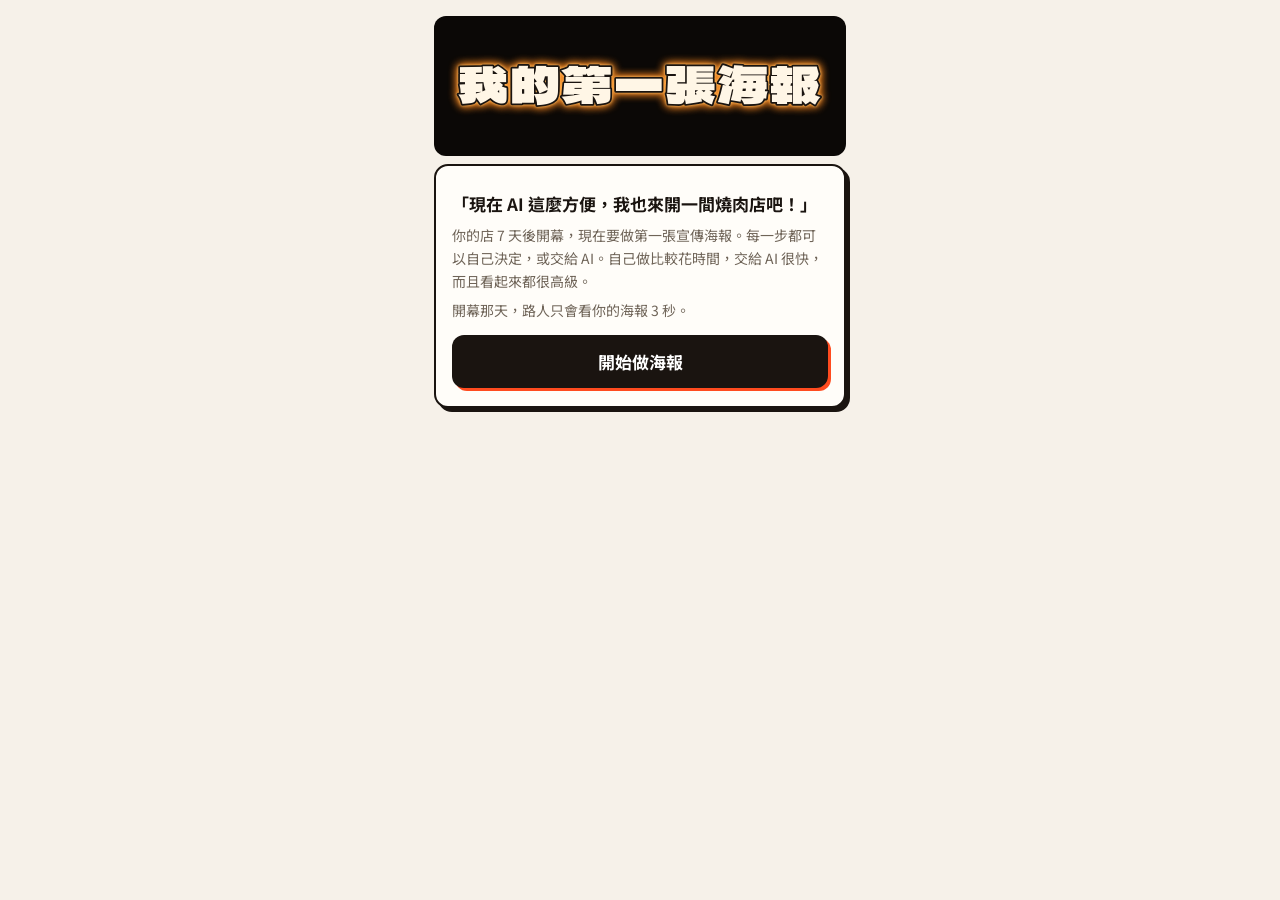
==== yakiniku/index.html @ 5dcdd695 "新增燒肉店版海報遊戲（yakiniku/ v0.1） - 沿用 Y2K 版 v0.2 的流程、7 天倒數、計分（看懂 40／打中 30／記得 30，好看不計分）、三種結局、12×15 排版格線與結局頁" ====
<!DOCTYPE html>
<html lang="zh-Hant">
<head>
<meta charset="utf-8">
<meta name="viewport" content="width=device-width,initial-scale=1,maximum-scale=1">
<title>我的第一張海報｜燒肉店</title>
<meta name="description" content="7 天後開幕，做出你燒肉店的第一張海報。全部交給 AI 很快也很高級，但路人看得懂嗎？">
<meta property="og:title" content="我的第一張海報｜燒肉店">
<meta property="og:description" content="7 天後開幕，做出你燒肉店的第一張海報。全部交給 AI 很快也很高級，但路人看得懂嗎？">
<meta property="og:image" content="https://merelhuang1989-source.github.io/y2k-poster-game/yakiniku/og.png">
<meta property="og:url" content="https://merelhuang1989-source.github.io/y2k-poster-game/yakiniku/">
<meta property="og:type" content="website">
<meta name="twitter:card" content="summary_large_image">
<link rel="icon" href="data:,">
<link rel="preconnect" href="https://fonts.googleapis.com">
<link rel="preconnect" href="https://fonts.gstatic.com" crossorigin>
<link rel="stylesheet" href="https://fonts.googleapis.com/css2?family=Noto+Sans+TC:wght@400;700;900&display=swap">
<style>@font-face{font-family:'Mantou';src:url(fonts/MantouSans-Regular.woff2) format('woff2');font-display:swap}</style>
<style>
:root{
  --paper:#f6f1e9;--ink:#1a1410;--mute:#6f6458;--line:#e2d8ca;
  --red:#ff4b1f;--yellow:#ffe01a;--card:#fffdf9;
}
*{box-sizing:border-box;-webkit-tap-highlight-color:transparent}
html,body{margin:0;min-height:100%}
body{font-family:"Noto Sans TC","PingFang TC",sans-serif;color:var(--ink);background:var(--paper)}
.app{max-width:440px;margin:0 auto;padding:14px 14px 40px;min-height:100vh}
.top{display:flex;align-items:center;justify-content:space-between;gap:8px;margin-bottom:10px}
.top .t{font-size:13px;color:var(--mute);letter-spacing:.06em}
.days{display:flex;align-items:center;gap:6px;font-size:13px;background:#fff;border:2px solid var(--ink);border-radius:999px;padding:4px 10px 4px 8px}
.days .dots{display:flex;gap:3px}
.days .dots i{width:9px;height:9px;border-radius:50%;background:var(--red);box-shadow:0 0 6px #ff7a1a}
.days .dots i.used{background:#e6ddd0;box-shadow:none}
.days b{font-size:15px}
.card{background:var(--card);border:2px solid var(--ink);border-radius:14px;padding:18px 16px;box-shadow:4px 4px 0 var(--ink)}
.step{font-size:12px;color:#d13a12;letter-spacing:.12em;margin-bottom:4px;font-weight:700}
h2{font-size:22px;margin:0 0 6px;font-weight:900}
p{line-height:1.65;margin:6px 0}
.sub{color:var(--mute);font-size:14px}
.opts{display:grid;gap:10px;margin-top:14px}
.opt{display:flex;gap:12px;align-items:center;text-align:left;width:100%;border:2px solid var(--line);background:#fff;border-radius:12px;padding:12px;font:inherit;color:inherit;cursor:pointer}
.opt:active{transform:scale(.99)}
.opt .pv{flex:0 0 74px;height:74px;border-radius:8px;overflow:hidden;display:flex;align-items:center;justify-content:center}
.opt .tx{flex:1}
.opt .tx b{display:block;font-weight:700;font-size:16px}
.opt .tx small{color:var(--mute);font-size:12.5px;line-height:1.5;display:block;margin-top:2px}
.opt.sel{border-color:var(--ink);box-shadow:3px 3px 0 var(--red)}
.cost{font-size:12px;border-radius:999px;padding:3px 8px;white-space:nowrap;background:#f1ebe2;color:#5a4a3a}
.cost.ai{background:linear-gradient(90deg,#3a2a12,#7a5520);color:#ffe2a0}
.opt[disabled]{opacity:.42;cursor:not-allowed}
.btn{display:block;width:100%;border:0;border-radius:12px;padding:14px;font:inherit;font-size:17px;font-weight:700;cursor:pointer;margin-top:12px;color:#fff;background:var(--ink);box-shadow:3px 3px 0 var(--red)}
.btn.ai{color:#ffe2a0;background:linear-gradient(135deg,#0b0806,#3a2a12 60%,#0b0806);box-shadow:inset 0 0 0 1.5px #c99a45,0 6px 18px -10px #e3a43a}
.btn.ghost{background:#fff;color:var(--ink);box-shadow:inset 0 0 0 2px var(--ink)}
.btn[disabled]{opacity:.4;cursor:not-allowed}
.row{display:flex;gap:8px}.row>*{flex:1}
input[type=text]{width:100%;font:inherit;font-size:18px;padding:12px 14px;border-radius:12px;border:2px solid var(--ink);background:#fff;color:var(--ink)}
.chips{display:flex;flex-wrap:wrap;gap:8px;margin-top:10px}
.chip{border:2px solid var(--line);background:#fff;border-radius:999px;padding:8px 12px;font:inherit;font-size:14px;cursor:pointer;color:inherit}
.chip.on{background:var(--ink);color:#fff;border-color:var(--ink)}
.label{font-size:13px;color:var(--mute);margin:14px 0 4px}
.prods{display:grid;grid-template-columns:repeat(3,1fr);gap:8px;margin-top:8px}
.prod{border:2px solid var(--line);border-radius:10px;background:#fff;padding:6px;cursor:pointer;text-align:center;font-size:12px;color:var(--mute)}
.prod img{width:100%;height:70px;object-fit:contain;display:block}
.prod img.ph{object-fit:cover;border-radius:4px}
.prod.on{border-color:var(--ink);box-shadow:2px 2px 0 var(--red);color:var(--ink)}
.ai-say{display:flex;gap:10px;align-items:flex-start;margin:12px 0}
.ai-say .who{flex:0 0 34px;height:34px;border-radius:50%;background:radial-gradient(circle at 35% 30%,#fff3c4,#e3a43a 55%,#6b4210);display:flex;align-items:center;justify-content:center;font-size:12px;color:#2a1a06;font-weight:700}
.bubble{background:#fff;border-radius:4px 14px 14px 14px;padding:10px 12px;font-size:14.5px;line-height:1.6;border:1.5px solid var(--line)}
.say{background:#fff;border-radius:12px;padding:10px 12px;margin-top:8px;font-size:14.5px;line-height:1.6;border:2px solid var(--line)}
.say b{color:#d13a12}
.say.good{border-color:#3fb37f}.say.bad{border-color:#ff8f70}
.toast{position:fixed;left:50%;bottom:22px;transform:translateX(-50%);background:var(--ink);color:#fff;padding:10px 16px;border-radius:999px;font-size:14px;z-index:50;opacity:0;transition:.3s;pointer-events:none;max-width:90vw;text-align:center}
.toast.show{opacity:1}

/* poster */
.poster{position:relative;width:100%;aspect-ratio:4/5;border-radius:4px;overflow:hidden;background:#fff;box-shadow:0 14px 30px -18px #1a1410;container-type:inline-size;user-select:none;-webkit-user-select:none}
.poster .el{position:absolute;display:flex;align-items:center;justify-content:center}
.poster .pbg{position:absolute;inset:0}
.poster .el img{width:100%;height:100%;object-fit:contain;pointer-events:none;filter:drop-shadow(0 1.2cqw 1.6cqw #0005)}
.poster .el img.ph{object-fit:cover;filter:none;border:1.2cqw solid #fff;box-shadow:0 1cqw 2cqw #0004}
.poster .el img.aiglow{object-fit:cover;filter:none;-webkit-mask-image:radial-gradient(closest-side,#000 62%,transparent);mask-image:radial-gradient(closest-side,#000 62%,transparent)}
.poster svg{width:100%;height:100%;overflow:visible}
.poster.edit .el{touch-action:none;cursor:grab;outline:1px dashed #ffffffaa;outline-offset:-1px}
.poster.edit .el.sel{outline:2px solid #fff;box-shadow:0 0 0 2px var(--ink) inset}
.grid{position:absolute;inset:0;pointer-events:none;background-image:linear-gradient(#fff7 1px,transparent 1px),linear-gradient(90deg,#fff7 1px,transparent 1px);background-size:calc(100%/12) calc(100%/15);opacity:.45}
.hdl{position:absolute;right:-9px;bottom:-9px;width:22px;height:22px;border-radius:50%;background:#fff;border:3px solid var(--ink);cursor:nwse-resize;z-index:5;touch-action:none}
.chip.sw i{display:inline-block;width:12px;height:12px;border-radius:50%;margin-right:5px;vertical-align:-1px;box-shadow:0 0 0 1px #0003}
.bigt{width:100%;margin:2px 0 8px;border-radius:12px;background:#0b0806;padding:4px 8px}.bigt svg{width:100%;height:100%;display:block;overflow:visible}
.tools{display:flex;gap:6px;flex-wrap:wrap;margin-top:10px}
.tools .chip{font-size:13px;padding:7px 11px}
.flash{position:fixed;inset:0;background:#0b0806f2;z-index:40;display:flex;flex-direction:column;align-items:center;justify-content:center;gap:14px;color:#fff}
.flash .poster{width:min(78vw,340px)}
.flash .cd{font-size:44px;font-family:Mantou}
.tape{position:relative;padding:14px 10px 6px}
.tape:before,.tape:after{content:"";position:absolute;top:4px;width:70px;height:22px;background:#fffbe8cc;box-shadow:0 1px 3px #0002;z-index:2}
.tape:before{left:6px;transform:rotate(-8deg)}.tape:after{right:6px;transform:rotate(7deg)}

/* report */
.pct{text-align:center;font-size:15px;color:var(--mute)}
.meter{margin:10px 0}
.meter .hd{display:flex;justify-content:space-between;font-size:14px;font-weight:700}
.meter .bar{height:12px;border-radius:999px;background:#ece4d8;overflow:hidden;margin-top:4px;border:1.5px solid var(--ink)}
.meter .bar i{display:block;height:100%;background:linear-gradient(90deg,#ff4b1f,#ffb000)}
.meter.pretty .bar i{background:repeating-linear-gradient(135deg,#e6c98c 0 6px,#f6ead0 6px 12px)}
.meter small{color:var(--mute);font-size:12px}
.gap{background:var(--ink);color:#fff;border-radius:12px;padding:12px 14px;margin:12px 0;font-size:14.5px;line-height:1.6}
.twins{display:grid;grid-template-columns:repeat(3,1fr);gap:6px;margin-top:8px}
.twins .cap{font-size:11px;color:var(--mute);text-align:center;margin-top:3px}
.log{font-size:13.5px;line-height:1.7;padding-left:0;list-style:none;margin:6px 0}
.log li{display:flex;justify-content:space-between;gap:8px;border-bottom:1px dashed var(--line);padding:4px 0}
.log .me{color:#1f8a5a;text-align:right}.log .ai{color:#a8660a;text-align:right}
.research{font-size:13px;line-height:1.65;color:#4a3f35;background:#fff;border-radius:10px;padding:10px 12px;margin-top:8px;border:1.5px solid var(--line)}
.research p{margin:4px 0}
.foot{font-size:11.5px;color:var(--mute);text-align:center;margin-top:18px;line-height:1.6}
</style>
</head>
<body>
<!-- 共用：赤提灯發光字、金箔（AI 款）、AI 金光裝飾 -->
<svg width="0" height="0" style="position:absolute" aria-hidden="true">
<defs>
  <linearGradient id="goldG" x1="0" y1="0" x2="0" y2="1">
    <stop offset="0" stop-color="#fff3c4"/><stop offset=".42" stop-color="#e3a43a"/>
    <stop offset=".55" stop-color="#8a5a12"/><stop offset=".7" stop-color="#f3c867"/><stop offset="1" stop-color="#fff0c0"/>
  </linearGradient>
  <filter id="glowOrange" x="-30%" y="-60%" width="160%" height="220%" color-interpolation-filters="sRGB">
    <feGaussianBlur in="SourceAlpha" stdDeviation="10" result="b"/><feFlood flood-color="#ff8a1f"/><feComposite in2="b" operator="in" result="g"/>
    <feGaussianBlur in="SourceAlpha" stdDeviation="3" result="b2"/><feFlood flood-color="#ffc56b"/><feComposite in2="b2" operator="in" result="g2"/>
    <feMerge><feMergeNode in="g"/><feMergeNode in="g"/><feMergeNode in="g2"/><feMergeNode in="SourceGraphic"/></feMerge>
  </filter>
  <filter id="glowRed" x="-30%" y="-60%" width="160%" height="220%" color-interpolation-filters="sRGB">
    <feGaussianBlur in="SourceAlpha" stdDeviation="10" result="b"/><feFlood flood-color="#ff2a10"/><feComposite in2="b" operator="in" result="g"/>
    <feGaussianBlur in="SourceAlpha" stdDeviation="3" result="b2"/><feFlood flood-color="#ff7a3a"/><feComposite in2="b2" operator="in" result="g2"/>
    <feMerge><feMergeNode in="g"/><feMergeNode in="g"/><feMergeNode in="g2"/><feMergeNode in="SourceGraphic"/></feMerge>
  </filter>
  <filter id="glowGold" x="-30%" y="-60%" width="160%" height="220%" color-interpolation-filters="sRGB">
    <feGaussianBlur in="SourceAlpha" stdDeviation="9" result="b"/><feFlood flood-color="#f2b33d" flood-opacity=".9"/><feComposite in2="b" operator="in" result="g"/>
    <feMerge><feMergeNode in="g"/><feMergeNode in="SourceGraphic"/></feMerge>
  </filter>
  <filter id="foil" x="-20%" y="-30%" width="140%" height="160%" color-interpolation-filters="sRGB">
    <feGaussianBlur in="SourceAlpha" stdDeviation="3" result="b"/>
    <feSpecularLighting in="b" surfaceScale="5" specularConstant="1.2" specularExponent="24" lighting-color="#fff6d8" result="spec"><feDistantLight azimuth="235" elevation="50"/></feSpecularLighting>
    <feComposite in="spec" in2="SourceAlpha" operator="in" result="specIn"/>
    <feComposite in="specIn" in2="SourceGraphic" operator="arithmetic" k2="1" k3="1" result="lit"/>
    <feGaussianBlur in="SourceAlpha" stdDeviation="6" result="sh"/><feFlood flood-color="#f2b33d" flood-opacity=".55"/><feComposite in2="sh" operator="in" result="halo"/>
    <feMerge><feMergeNode in="halo"/><feMergeNode in="lit"/></feMerge>
  </filter>
  <symbol id="s-spark" viewBox="0 0 100 100"><path d="M50 4 C54 38 62 46 96 50 C62 54 54 62 50 96 C46 62 38 54 4 50 C38 46 46 38 50 4Z"/></symbol>
  <symbol id="s-flame" viewBox="0 0 100 100"><path d="M52 4 C60 26 82 36 82 62 C82 82 68 96 50 96 C31 96 18 82 18 64 C18 48 28 40 34 30 C36 44 42 50 48 50 C44 34 44 18 52 4Z"/></symbol>
  <symbol id="s-burst" viewBox="0 0 100 100"><path d="M50 2 L58 30 L84 16 L70 42 L98 50 L70 58 L84 84 L58 70 L50 98 L42 70 L16 84 L30 58 L2 50 L30 42 L16 16 L42 30Z"/></symbol>
  <symbol id="s-dot" viewBox="0 0 100 100"><circle cx="50" cy="50" r="34"/></symbol>
  <symbol id="s-kiwami" viewBox="0 0 100 100"><path d="M50 4 A46 46 0 1 1 49.9 4Z M50 16 A34 34 0 1 0 50.1 16Z" fill-rule="evenodd"/><text x="50" y="51" dy=".36em" text-anchor="middle" font-family="Mantou" font-size="40">極</text></symbol>
</defs>
</svg>

<div class="app" id="app"></div>
<div class="toast" id="toast"></div>

<script>
/* =========================================================
   我的第一張海報｜燒肉店  試作 v0.1（沿用 Y2K 版 v0.2 的玩法）
   資料都在 DATA 區，要改文字或數值只改這一區。正本：Drive「海報遊戲_燒肉_總文件（唯一正本）」
   ========================================================= */
const SURVEY_URL = 'https://ooopenlab.cc/preview/yyfDpRRFjwKCDO0Lup46'; // 問卷 C（目前是預覽網址）
const START_DAYS = 7;
const COLS = 12, ROWS = 15;          // 排版格線 12 欄 × 15 列（每格正方形）
const TITLE_FONT = "Mantou";         // 標題：饅頭黑體（OFL）
const BODY_FONT = "'Noto Sans TC'";  // 內文：思源黑體（Noto Sans TC）

const PRODUCTS = [
  {id:'p1', file:'img/prod_grill.webp', name:'炭火烤肉拼盤'},
  {id:'p2', file:'img/prod_table.webp', name:'燒肉雙人套餐'},
  {id:'p3', file:'img/u_slices.webp', name:'霜降牛薄片', photo:true},
  {id:'p4', file:'img/u_plate.webp', name:'木盤霜降牛', photo:true},
  {id:'p5', file:'img/prod_tongs.webp', name:'夾起來的烤牛肉'},
  {id:'p6', file:'img/u_bowls.webp', name:'小菜和生肉片', photo:true},
];
const AI_MEAT = 'img/ai_meat.webp';   // AI 自己想時放的「金光發亮的和牛」
const AI_NAMES = ['炙・燒肉','焰・燒肉','燒肉・極','炭火・匠','燃・燒肉','焔・YAKINIKU','極上和牛'];
const NAME_HINT = /燒|焼|肉|烤|炭|牛|豬|雞|串|網/;

// 背景純色（高彩度市場組；黑是 AI 預設）
const BGS = {
  red:   {label:'朱紅', bg:'#ff4b1f', ink:'#ffffff'},
  yellow:{label:'檸檬黃', bg:'#ffe01a', ink:'#1a1410'},
  green: {label:'翠綠', bg:'#00a86b', ink:'#ffffff'},
  pink:  {label:'桃粉', bg:'#ff8fb1', ink:'#1a1410'},
  black: {label:'黑', bg:'#0b0806', ink:'#f6e7c8'},
};
// 分數四項：K 一眼看懂、T 打中對的人、M 記得住、P 好看（只顯示不計分）
const LOGOS = {
  gold:  {label:'金色火焰字', note:'跟 AI 圖最像的那種金亮字', fx:{P:8,M:2}},
  cow:   {label:'小牛印章', note:'店名配一隻只屬於你的小牛', fx:{M:12}},
  stamp: {label:'圓形店章', note:'像店章，小小的也認得出來', fx:{M:10,K:3}},
  ai:    {label:'交給 AI', note:'', fx:{M:-10,P:10}},
};
const PALETTES = {
  black: {label:'黑底＋金色', note:'AI 最常給的組合，看起來很高級', bg:'black', fx:{M:-6,P:6}},
  red:   {label:'朱紅＋白字', note:'像炭火，遠遠就知道是吃的', bg:'red', fx:{M:8,T:5}},
  yellow:{label:'檸檬黃＋黑字', note:'整條街最亮，晚上也顯眼', bg:'yellow', fx:{M:8,T:3}},
  green: {label:'翠綠＋白字', note:'很跳，很少燒肉店用', bg:'green', fx:{M:10,T:-4,P:-4}},
};
// 店名的字：赤提灯發光（白芯、黃芯），金箔是 AI 款
const TITLE_STYLES = {
  white:{label:'白芯橘光', fill:'#fff6e6', glow:'glowOrange', fx:{K:4}},
  amber:{label:'黃芯紅光', fill:'#ffd84a', glow:'glowRed', fx:{K:-2,P:4}},
  gold: {label:'金箔金光', fill:'url(#goldG)', glow:'glowGold', fx:{K:-6,P:8}},
};
const BRIEF = [
  {id:'A', label:'客群：附近上班族，下班想跟朋友聚餐', line:'下班，來烤一盤', fx:{T:20}},
  {id:'B', label:'賣什麼：炭火燒肉、雙人套餐', line:'炭火燒肉・雙人套餐', fx:{K:18}},
  {id:'C', label:'主打：本週厚切牛舌', line:'本週主打｜厚切牛舌', fx:{K:6,M:4}},
  {id:'D', label:'價格：兩人一桌 $1,280', line:'兩人一桌 $1,280', fx:{T:10}},
  {id:'E', label:'店的個性：每一塊肉都是老闆自己切的', line:'每一塊肉都是老闆自己切的', fx:{M:12,T:5}},
  {id:'F', label:'地址＋營業時間', line:'民生路 ○○ 號｜17:00–24:00', fx:{K:3}},
  {id:'G', label:'IG 帳號', line:'IG 搜尋店名', fx:{M:3}},
  {id:'H', label:'開幕優惠：第二盤半價', line:'開幕第二盤半價', fx:{T:3}},
  {id:'I', label:'熱門詞：「頂級」「極致」「炙燒美味」', line:'頂級享受・炙燒的極致美味', fx:{M:-8,P:5}},
];
const AI_BRIEF = ['I','H'];

const PEOPLE = [
  {n:'上班族阿哲', ta:true},{n:'剛下班的工程師', ta:true},{n:'會計小美', ta:true},{n:'業務 Kevin', ta:true},
  {n:'路過的阿姨', ta:false},{n:'外送員阿凱', ta:false},{n:'高中生 Ruby', ta:false},{n:'遛狗的爺爺', ta:false},
];
const RIGHT = ['燒肉店吧？看起來兩個人一千多。','炭火燒肉！一看就有肉。','是燒肉，有雙人套餐。'];
const WRONG_SPARKLE = ['是酒吧開幕嗎？','高級牛排館吧，好像很貴。','是 AI 做的桌布吧？','我只記得金金亮亮的。'];
const WRONG_SMALL = ['火鍋店？','賣酒的？','是抽獎活動嗎？','鐵板燒？'];

const ENDINGS = [
  {min:60, title:'寶藏小店', text:'雖然很多東西是 AI 生成的，但每個關鍵決定都是你做的。路人三秒就知道你賣燒肉，而且記得住你。'},
  {min:40, title:'一間店', text:'好像有點意思，但又沒有讓人想停下來。路人看到了，只是沒記住，也不太確定是不是給自己的。'},
  {min:0,  title:'看不懂', text:'很高級、很閃，可是沒人知道你在賣什麼。開幕那天，大家拍了照，然後走去隔壁。'},
];
const RESEARCH = {
  clutter:'Pieters、Wedel 與 Batra（2010，Journal of Marketing）：畫面細節塞太滿，會搶走大家對品牌的注意，也會降低好感。',
  product:'Pieters 與 Wedel（2004，Journal of Marketing）：圖像是平面廣告裡最能抓住目光的元素。肉的照片太小，等於沒放。',
  distinct:'Romaniuk（2018，Ehrenberg-Bass Institute）：讓人認出你的，是只屬於你的顏色、字和符號，不是當下流行的樣子。',
  pretty:'Lindgaard 等人（2006）：好不好看大約 0.05 秒就決定了，但那只是第一眼的好感，不等於看懂，也不等於買單。',
  audience:'Labrecque 與 Milne（2012）：顏色會讓人推測品牌的個性。選色之前，要先知道是給誰看。',
};

/* ===================== 狀態 ===================== */
let S;
function reset(){
  S = {
    step:'intro', days:START_DAYS, luck:Math.round(Math.random()*10-5),
    name:'', nameAI:null, aiNamePick:shuffle(AI_NAMES).slice(0,3),
    logo:null, palette:null, titleStyle:null, colorAI:null, bg:null,
    brief:new Set(), briefAI:null, products:new Set(['p1','p3']),
    elements:[], layoutSelf:null, tested:false, revised:false, exportJpg:null,
    log:[], sel:null, testResult:null,
  };
}
function shuffle(a){a=a.slice();for(let i=a.length-1;i>0;i--){const j=Math.floor(Math.random()*(i+1));[a[i],a[j]]=[a[j],a[i]]}return a}
const $ = s => document.querySelector(s);
const app = $('#app');
function spend(n){S.days=Math.max(0,S.days-n)}
function canPay(n){return S.days>=n}
function toast(t){const el=$('#toast');el.textContent=t;el.classList.add('show');clearTimeout(toast._t);toast._t=setTimeout(()=>el.classList.remove('show'),2600)}
function logStep(step, who, what){S.log=S.log.filter(l=>l.step!==step);S.log.push({step,who,what})}
const esc = s => String(s).replace(/[&<>"]/g,c=>({'&':'&amp;','<':'&lt;','>':'&gt;','"':'&quot;'}[c]));
const briefLines = () => (S.briefAI?AI_BRIEF:[...S.brief]).map(id=>BRIEF.find(b=>b.id===id).line);
const prodOf = pid => PRODUCTS.find(x=>x.id===pid);

/* ===================== 赤提灯發光字 ===================== */
// 每段字固定用 100 單位排，再用 viewBox 縮放到格子大小，所以放多大光暈都一樣。
const FS=100, LS=4, LH=118;
const _cv=document.createElement('canvas').getContext('2d');
function measure(str, font=TITLE_FONT){_cv.font=`${FS}px ${font}`;return _cv.measureText(str).width + LS*[...str].length}
function tokens(text){ // 英文以單字為單位、中文以字為單位
  const out=[]; let buf='';
  for(const ch of text){ if(/[A-Za-z0-9]/.test(ch)){buf+=ch} else { if(buf){out.push(buf);buf=''} out.push(ch) } }
  if(buf)out.push(buf); return out;
}
function wrap(text,n,font){
  if(n===1)return [text];
  const tk=tokens(text), target=measure(text,font)/n, lines=[]; let cur='';
  for(const t of tk){ if(cur && lines.length<n-1 && measure(cur+t,font)>target*1.08){lines.push(cur.trim());cur=t.trimStart()} else cur+=t }
  lines.push(cur.trim()); return lines.filter(Boolean);
}
// w,h：框的比例（格數）；ts：TITLE_STYLES 的 key
function textSVG(text, w, h, {ts='white', maxLines=3}={}){
  const st=TITLE_STYLES[ts]; let best=null;
  for(let n=1;n<=maxLines;n++){
    const lines=wrap(text,n); const mw=Math.max(...lines.map(l=>measure(l)))+FS*.5; const mh=lines.length*LH+FS*.5;
    const sc=Math.min(w/mw,h/mh);
    if(!best||sc>best.sc*1.04)best={sc,lines,mw,mh};
  }
  const {lines,mw,mh}=best;
  const vw=Math.max(mw,mh*w/h), vh=vw*h/w;
  const y0=vh/2-(lines.length-1)*LH/2;
  const body=lines.map((ln,i)=>`<text x="${vw/2}" y="${y0+i*LH}" dy=".36em" text-anchor="middle" font-size="${FS}" letter-spacing="${LS}" font-family="${TITLE_FONT}">${esc(ln)}</text>`).join('');
  // 外圈深色細邊：亮色底上也看得清楚；再疊發光
  return `<svg viewBox="0 0 ${vw.toFixed(1)} ${vh.toFixed(1)}" preserveAspectRatio="xMidYMid meet"><g filter="url(#${st.glow})"><g fill="${st.fill}" stroke="#1a1410" stroke-width="7" stroke-linejoin="round" paint-order="stroke">${body}</g></g></svg>`;
}

/* ===================== 計分（唯一的規則來源） ===================== */
function scores(st=S){
  let K=45,T=35,M=50,P=50; const flags=new Set();
  const add=fx=>{K+=fx.K||0;T+=fx.T||0;M+=fx.M||0;P+=fx.P||0};
  if(st.nameAI){M-=15;flags.add('distinct')} else if(st.name){M+=5; if(NAME_HINT.test(st.name))K+=6; if([...st.name].length>8)K-=5}
  if(st.logo){add(LOGOS[st.logo].fx); if(st.logo==='ai')flags.add('distinct')}
  if(st.palette){add(PALETTES[st.palette].fx); if(st.palette==='yellow'&&st.brief.has('E'))T+=5}
  if(st.titleStyle)add(TITLE_STYLES[st.titleStyle].fx);
  if(st.colorAI){M-=4;flags.add('distinct')}
  const items = st.briefAI ? AI_BRIEF : [...st.brief];
  items.forEach(id=>add(BRIEF.find(b=>b.id===id).fx));
  if(items.length>5){K-=15;flags.add('clutter')}
  if(!items.includes('A'))flags.add('audience');
  if(st.products.size>=5){K-=8;flags.add('clutter')}
  const els=st.elements;
  if(els.length){
    const area=e=>e.w*e.h;
    const prods=els.filter(e=>e.type==='product');
    const maxA=Math.max(0,...prods.map(area));
    if(maxA>=36)K+=15; else if(maxA>=16)K+=5; else K-=20;
    if(maxA<36)flags.add('product');
    const titles=els.filter(e=>e.type==='title');
    const nameA=Math.max(0,...titles.filter(e=>!e.txt||e.txt===st.name).map(area));
    const otherA=Math.max(0,...titles.filter(e=>e.txt&&e.txt!==st.name).map(area));
    if(nameA>=54)K+=10; else if(nameA<=12)K-=10;
    if(otherA>nameA){K-=4;M-=8;flags.add('distinct')}
    const n=els.filter(e=>e.type==='sticker').length;
    P+=Math.min(16,n*2);
    if(n>=8){K-=15;flags.add('clutter')} else if(n>=4){K-=8;flags.add('clutter')}
    const info=els.find(e=>e.type==='info');
    if(info && items.length>4)K-=10;
    if(!st.layoutSelf){M-=8;flags.add('distinct')}
    if(st.bg==='black'){M-=4}
  }
  if(st.tested)K+=5;
  if(st.exportJpg)K-=8;
  K+=st.luck;
  const c=v=>Math.max(0,Math.min(100,Math.round(v)));
  K=c(K);T=c(T);M=c(M);P=c(P);
  return {K,T,M,P,total:Math.round(.4*K+.3*T+.3*M),flags};
}

/* ===================== 海報 ===================== */
function logoSVG(kind, name, ink){
  const ch=[...(name||'燒肉')].filter(c=>c.trim()&&!/[・·]/.test(c)).slice(0,2).join('');
  if(kind==='cow') return `<svg viewBox="0 0 100 100"><circle cx="50" cy="50" r="45" fill="#fff6e6" stroke="${ink==='#ffffff'?'#1a1410':ink}" stroke-width="6"/><image href="img/char_cow.webp" x="16" y="20" width="68" height="60" preserveAspectRatio="xMidYMid meet"/></svg>`;
  if(kind==='stamp') return `<svg viewBox="0 0 100 100"><circle cx="50" cy="50" r="43" fill="none" stroke="${ink}" stroke-width="6"/><circle cx="50" cy="50" r="35" fill="none" stroke="${ink}" stroke-width="2"/><text x="50" y="50" dy=".36em" text-anchor="middle" font-family="${TITLE_FONT}" font-size="${[...ch].length>1?28:40}" fill="${ink}">${esc(ch)}</text></svg>`;
  return `<svg viewBox="0 0 100 100"><g filter="url(#foil)"><use href="#s-flame" x="6" y="2" width="88" height="96" fill="url(#goldG)"/></g><text x="50" y="62" dy=".36em" text-anchor="middle" font-family="${TITLE_FONT}" font-size="24" fill="#2a1a06">${esc(ch)}</text></svg>`;
}
const STICKERS=['s-spark','s-flame','s-burst','s-kiwami','s-spark','s-dot','s-flame','s-spark','s-burst','s-kiwami'];
function stickerSVG(sym){return `<svg viewBox="0 0 100 100"><g filter="url(#foil)"><use href="#${sym}" x="10" y="10" width="80" height="80" fill="url(#goldG)"/></g></svg>`}

function ctxNow(){return {name:S.name||'炙・燒肉', bg:S.bg||'black', ts:S.titleStyle||'gold', lines:briefLines(), logo:S.logo==='ai'?'gold':S.logo}}
function renderPoster(els, opts={}){
  const cx=opts.ctx||ctxNow(); const nb=BGS[cx.bg];
  let html=`<div class="pbg" style="background:${nb.bg}"></div>`;
  for(const e of els){
    const pos=`left:${e.c*100/COLS}%;top:${e.r*100/ROWS}%;width:${e.w*100/COLS}%;height:${e.h*100/ROWS}%;`;
    let inner='';
    if(e.type==='title') inner=textSVG(e.txt||cx.name, e.w, e.h, {ts:cx.ts});
    else if(e.type==='logo') inner=logoSVG(cx.logo||'gold', cx.name, nb.ink);
    else if(e.type==='product'){const p=prodOf(e.pid); inner=`<img class="${p.photo?'ph':''}" src="${p.file}" alt="">`}
    else if(e.type==='aimeat') inner=`<img class="aiglow" src="${AI_MEAT}" alt="">`;
    else if(e.type==='sticker') inner=stickerSVG(e.sym);
    else if(e.type==='info') inner=infoSVG(cx.lines, e, nb.ink);
    const sel = opts.edit && S.sel===e.id;
    html+=`<div class="el ${e.type} ${sel?'sel':''}" data-id="${e.id}" style="${pos}">${inner}${sel?'<i class="hdl" data-hdl="1"></i>':''}</div>`;
  }
  return `<div class="poster ${opts.edit?'edit':''}" ${opts.id?`id="${opts.id}"`:''}>${html}${opts.edit?'<div class="grid"></div>':''}</div>`;
}
// 文字資訊：思源黑體粗體、多行、左對齊，字級跟著框放大縮小
function infoSVG(lines, e, ink){
  if(!lines.length)return '';
  const mw=Math.max(...lines.map(l=>measure(l,BODY_FONT)))*0.92+20, mh=lines.length*LH+20;
  const vw=Math.max(mw,mh*e.w/e.h), vh=vw*e.h/e.w; const y0=vh/2-(lines.length-1)*LH/2;
  return `<svg viewBox="0 0 ${vw.toFixed(1)} ${vh.toFixed(1)}" preserveAspectRatio="xMidYMid meet">${lines.map((l,i)=>`<text x="${((vw-mw)/2+10).toFixed(1)}" y="${y0+i*LH}" dy=".35em" font-size="${FS*0.9}" font-family="${BODY_FONT}" font-weight="700" fill="${ink}">${esc(l)}</text>`).join('')}</svg>`;
}

let uid=0;
function aiLayout(name=S.name, st=S){
  const els=[]; const R=(c,r,w,h)=>({c,r,w,h});
  if(st.briefAI){
    els.push({id:++uid,type:'title',txt:'極上燒肉 YAKINIKU',...R(0,0,12,3)});
    els.push({id:++uid,type:'aimeat',...R(3,5,6,5)});
    [[0,3],[4,3],[8,3],[0,9],[4,10],[9,9]].forEach((p,i)=>els.push({id:++uid,type:'product',pid:PRODUCTS[i].id,...R(p[0],p[1],3,3)}));
    shuffle([[3,3],[7,4],[0,6],[10,7],[3,8],[8,8],[0,12],[10,12],[3,6],[7,6]]).forEach((p,i)=>els.push({id:++uid,type:'sticker',sym:STICKERS[i%STICKERS.length],...R(Math.min(p[0],10),p[1],2,2)}));
    els.push({id:++uid,type:'title',txt:name,...R(0,13,7,2)});
    els.push({id:++uid,type:'info',...R(7,13,5,2)});
    return els;
  }
  els.push({id:++uid,type:'title',...R(0,0,12,3)});
  const prods=[...st.products];
  const slots = prods.length<=2 ? [[0,3,6,6],[6,5,6,6]] : [[0,3,4,4],[4,3,4,4],[8,3,4,4],[0,7,4,4],[4,7,4,4],[8,7,4,4]];
  prods.forEach((pid,i)=>{const s=slots[i%slots.length];els.push({id:++uid,type:'product',pid,...R(...s)})});
  shuffle([[0,3],[10,3],[4,7],[10,9],[0,9],[7,3],[10,11],[0,11],[5,11],[8,11]]).slice(0,9)
    .forEach((p,i)=>els.push({id:++uid,type:'sticker',sym:STICKERS[i%STICKERS.length],...R(p[0],p[1],2,2)}));
  els.push({id:++uid,type:'info',...R(0,12,9,3)});
  els.push({id:++uid,type:'logo',...R(9,12,3,3)});
  return els;
}

/* ===================== 畫面 ===================== */
function daysBar(){
  let d='';for(let i=0;i<START_DAYS;i++)d+=`<i class="${i>=S.days?'used':''}"></i>`;
  return `<div class="top"><div class="t">燒肉店・第一張海報</div><div class="days">開幕倒數 <b>${S.days}</b> 天<span class="dots">${d}</span></div></div>`;
}
function noTimeNote(cost){return canPay(cost)?'':`<p class="sub" style="color:#d13a12">開幕倒數不夠了，這一步只能交給 AI。</p>`}
const bigTitle=(t,ts='white',w=10,h=3)=>`<div class="bigt" style="aspect-ratio:${w}/${h}">${textSVG(t,w,h,{ts,maxLines:2})}</div>`;

const V = {};
V.intro = () => `
  ${bigTitle('我的第一張海報','white',10,3.4)}
  <div class="card">
    <p style="font-size:17px;font-weight:700">「現在 AI 這麼方便，我也來開一間燒肉店吧！」</p>
    <p class="sub">你的店 7 天後開幕，現在要做第一張宣傳海報。每一步都可以自己決定，或交給 AI。自己做比較花時間，交給 AI 很快，而且看起來都很高級。</p>
    <p class="sub">開幕那天，路人只會看你的海報 3 秒。</p>
    <button class="btn" data-go="name">開始做海報</button>
  </div>`;
V.name = () => `
  <div class="card">
    <div class="step">STEP 1／7　店名</div>
    <h2>你的店叫什麼？</h2>
    <p class="sub">好記、念得出來，最好一聽就知道賣什麼。</p>
    <input type="text" id="nm" maxlength="12" placeholder="例如：阿明燒肉" value="${S.nameAI?'':esc(S.name)}">
    <button class="btn" data-act="nameSelf" ${canPay(1)?'':'disabled'}>用這個名字 <span class="cost">−1 天</span></button>
    ${noTimeNote(1)}
    <div class="label">或是讓 AI 取一個（不花時間）</div>
    <div class="chips">${S.aiNamePick.map(n=>`<button class="chip" data-act="nameAI" data-v="${esc(n)}">${esc(n)}</button>`).join('')}</div>
  </div>`;
function optBtn(act, v, title, note, cost, pv=''){
  const dis = cost>0 && !canPay(cost);
  return `<button class="opt" data-act="${act}" data-v="${v}" ${dis?'disabled':''}>
    ${pv?`<div class="pv">${pv}</div>`:''}
    <div class="tx"><b>${title}</b>${note?`<small>${note}</small>`:''}</div>
    <span class="cost ${cost?'':'ai'}">${cost?`−${cost} 天`:'不花時間'}</span></button>`;
}
V.logo = () => `<div class="card">
    <div class="step">STEP 2／7　Logo</div>
    <h2>「${esc(S.name)}」的 Logo</h2>
    <p class="sub">之後每一張圖都會放它。它是客人認出你的記號。</p>
    <div class="opts">${['gold','cow','stamp'].map(k=>optBtn('logo',k,LOGOS[k].label,LOGOS[k].note,1,`<div style="background:${BGS.red.bg};width:100%;height:100%;padding:8px">${logoSVG(k,S.name,'#ffffff')}</div>`)).join('')}</div>
    ${noTimeNote(1)}
    <button class="btn ai" data-act="logo" data-v="ai">交給 AI 幫我做 ✨ <span class="cost ai">不花時間</span></button>
  </div>`;
V.color = () => {
  const pk=S._pal||'black', ts=S._ts||'gold';
  return `<div class="card">
    <div class="step">STEP 3／7　顏色和字</div>
    <h2>店的顏色</h2>
    <div class="opts">${Object.keys(PALETTES).map(k=>`<button class="opt ${S._pal===k?'sel':''}" data-act="pickPal" data-v="${k}"><div class="pv" style="background:${BGS[PALETTES[k].bg].bg}"></div><div class="tx"><b>${PALETTES[k].label}</b><small>${PALETTES[k].note}</small></div></button>`).join('')}</div>
    <div class="label">店名的字（饅頭黑體，像巷口亮著的燈籠招牌）</div>
    <div class="chips">${Object.keys(TITLE_STYLES).map(k=>`<button class="chip ${S._ts===k?'on':''}" data-act="pickTs" data-v="${k}">${TITLE_STYLES[k].label}</button>`).join('')}</div>
    <div style="aspect-ratio:4/1.3;margin-top:10px;border-radius:10px;overflow:hidden;padding:6px 12px;background:${BGS[PALETTES[pk].bg].bg}">${textSVG(S.name,4,1.1,{ts,maxLines:2})}</div>
    <button class="btn" data-act="colorSelf" ${S._pal&&S._ts&&canPay(1)?'':'disabled'}>就用這組 <span class="cost">−1 天</span></button>
    ${noTimeNote(1)}
    <button class="btn ai" data-act="colorAI">交給 AI 配色 ✨ <span class="cost ai">不花時間</span></button>
  </div>`;
};
V.brief = () => `
  <div class="card">
    <div class="step">STEP 4／7　給 AI 的需求單</div>
    <h2>你要告訴 AI 什麼？</h2>
    <p class="sub">勾選的內容，AI 會寫進海報。AI 只知道你告訴它的事。</p>
    <div class="chips">${BRIEF.map(b=>`<button class="chip ${S.brief.has(b.id)?'on':''}" data-act="brief" data-v="${b.id}">${b.label}</button>`).join('')}</div>
    <div class="label">海報上要放哪些菜？（已選 ${S.products.size} 樣）</div>
    <div class="prods">${PRODUCTS.map(p=>`<div class="prod ${S.products.has(p.id)?'on':''}" data-act="prod" data-v="${p.id}"><img class="${p.photo?'ph':''}" src="${p.file}" alt="">${p.name}</div>`).join('')}</div>
    <button class="btn" data-act="briefSelf" ${S.brief.size&&S.products.size&&canPay(1)?'':'disabled'}>送出需求單 <span class="cost">−1 天</span></button>
    ${noTimeNote(1)}
    <button class="btn ai" data-act="briefAI">不用寫，AI 自己會想 ✨ <span class="cost ai">不花時間</span></button>
  </div>`;
V.gen = () => `<div class="card"><div class="step">STEP 5／7　AI 生成</div><div id="genbox"><p class="sub" style="text-align:center;padding:40px 0">AI 正在生成你的海報⋯⋯</p></div></div>`;
function genDone(){
  const n=S.elements.filter(e=>e.type==='sticker').length;
  const msg = S.briefAI
    ? '完成！我做了一張超高級的燒肉海報：黑底、金光、一塊會發光的和牛，標題寫「極上燒肉 YAKINIKU」，六道菜全放上去了，現在很流行這種風格喔 ✨（店名我放在最下面）'
    : `完成！我幫你加了 ${n} 個金色火花，還把你給的 ${briefLines().length} 項資訊都放進去了。很吸睛吧？✨`;
  $('#genbox').innerHTML = `${renderPoster(S.elements)}<div class="ai-say"><div class="who">AI</div><div class="bubble">${msg}</div></div><button class="btn" data-go="layout">下一步</button>`;
}
V.layout = () => `
  <div class="card">
    <div class="step">STEP 6／7　排版</div>
    <h2>要自己調整版面嗎？</h2>
    <p class="sub">自己排要花 2 天。你可以拖動、放大縮小、刪掉東西，每樣東西都會對齊 12×15 的格子。</p>
    ${renderPoster(S.elements)}
    <div class="row"><button class="btn" data-act="layoutSelf" ${canPay(2)?'':'disabled'}>自己排 <span class="cost">−2 天</span></button>
    <button class="btn ai" data-act="layoutAI">直接用 AI 版 ✨</button></div>
    ${noTimeNote(2)}
  </div>`;
V.editor = () => {
  const sel=S.elements.find(e=>e.id===S.sel);
  const inPoster=new Set(S.elements.filter(e=>e.type==='product').map(e=>e.pid));
  return `<div class="card">
    <div class="step">STEP 6／7　自己排版</div>
    <p class="sub" style="margin-top:0">點一下選取，拖動移動，拉右下角的圓點放大縮小。字也可以放大。</p>
    <div id="edwrap">${renderPoster(S.elements,{edit:true,id:'edposter'})}</div>
    <div class="tools">${sel?`<button class="chip" data-act="grow">＋ 放大</button><button class="chip" data-act="shrink">－ 縮小</button>${sel.type==='title'&&(!sel.txt||sel.txt===S.name)?'':'<button class="chip" data-act="del">刪掉</button>'}`:'<span class="sub" style="font-size:13px">先點選海報上的一樣東西</span>'}</div>
    <div class="label">背景顏色</div>
    <div class="chips">${Object.keys(BGS).map(k=>`<button class="chip sw ${S.bg===k?'on':''}" data-act="bg" data-v="${k}"><i style="background:${BGS[k].bg}"></i>${BGS[k].label}</button>`).join('')}</div>
    <div class="label">菜（點一下放進去或拿掉）</div>
    <div class="prods">${PRODUCTS.map(p=>`<div class="prod ${inPoster.has(p.id)?'on':''}" data-act="togProd" data-v="${p.id}"><img class="${p.photo?'ph':''}" src="${p.file}" alt="">${p.name}</div>`).join('')}</div>
    <div class="chips"><button class="chip" data-act="addSticker">＋ 加一個金色火花</button>${S.elements.some(e=>e.type==='info')?'':'<button class="chip" data-act="addInfo">＋ 放回文字資訊</button>'}${S.elements.some(e=>e.type==='logo')?'':'<button class="chip" data-act="addLogo">＋ 放回 Logo</button>'}</div>
    <button class="btn" data-act="layoutDone">排好了</button>
  </div>`;
};
V.test = () => `
  <div class="card">
    <div class="step">STEP 7／7　給別人看</div>
    <h2>開幕前，要先找人看看嗎？</h2>
    <p class="sub">找 3 個路過的人，每人只看 3 秒，問他們「這間店在賣什麼？」。設計師朋友也會給你一句話。</p>
    ${renderPoster(S.elements)}
    <div class="row"><button class="btn" data-act="testGo" ${canPay(1)?'':'disabled'}>找人看 3 秒 <span class="cost">−1 天</span></button>
    <button class="btn ghost" data-act="testSkip">不用，直接送印</button></div>
    ${noTimeNote(1)}
  </div>`;
V.testResult = () => {
  const r=S.testResult;
  return `<div class="card">
    <div class="step">3 秒測試結果</div>
    <h2>${r.right}／3 個人看懂了</h2>
    ${r.lines.map(l=>`<div class="say ${l.ok?'good':'bad'}"><b>${l.who}</b>：「${l.say}」${l.ta?`<br><small class="sub">${l.ta}</small>`:''}</div>`).join('')}
    <div class="say"><b>設計師朋友</b>：「${r.friend}」</div>
    ${S.revised?'':`<button class="btn" data-act="revise" ${canPay(1)?'':'disabled'}>回去改一次 <span class="cost">−1 天</span></button>`}
    <button class="btn ${S.revised?'':'ghost'}" data-go="export">就這樣，送印</button>
  </div>`;
};
V.export = () => `
  <div class="card">
    <div class="step">送印＋張貼</div>
    <h2>要交什麼檔案給印刷廠？</h2>
    <p class="sub">海報要印成 A2 貼在店門口，另外做一條橫幅。</p>
    <div class="opts">
      ${optBtn('exp','layer','整理分層檔給印刷廠','字和圖分開、尺寸正確，印大也清楚',1)}
      ${optBtn('exp','jpg','直接存 JPG 送印','最快，印刷廠會自己放大',0)}
    </div>
    ${noTimeNote(1)}
  </div>`;
function twinPoster(name){
  const els=aiLayout(name,{briefAI:false,products:new Set(['p1','p3','p4'])});
  return renderPoster(els,{ctx:{name, bg:'black', ts:'gold', lines:['頂級享受・炙燒的極致美味','開幕第二盤半價'], logo:'gold'}});
}
V.end = () => {
  const sc=scores(); const end=ENDINGS.find(e=>sc.total>=e.min);
  const research=[];
  if(sc.flags.has('clutter'))research.push(RESEARCH.clutter);
  if(sc.flags.has('product'))research.push(RESEARCH.product);
  if(sc.flags.has('distinct'))research.push(RESEARCH.distinct);
  if(sc.flags.has('audience'))research.push(RESEARCH.audience);
  if(sc.P-sc.total>=25||research.length<2)research.push(RESEARCH.pretty);
  const m=(lab,v,note,cls='')=>`<div class="meter ${cls}"><div class="hd"><span>${lab}</span><span>${v}</span></div><div class="bar"><i style="width:${v}%"></i></div>${note?`<small>${note}</small>`:''}</div>`;
  const gapLine = sc.P-sc.total>=20 ? `好看 ${sc.P} 分，但總分只有 ${sc.total}。<br>好看不等於賣得掉，要讓人看得懂、記得住。`
    : sc.total>=60 ? `總分 ${sc.total}，好看 ${sc.P}。你沒有只追求高級感，而是讓人看得懂、記得住。`
    : `總分 ${sc.total}，好看 ${sc.P}。好看是加分，看得懂、記得住才是重點。`;
  const aiLook = !S.layoutSelf || S.nameAI || S.colorAI;
  const twinNames=shuffle(AI_NAMES.filter(n=>n!==S.name)).slice(0,2);
  return `
  ${bigTitle(end.title,'white',10,2.6)}
  <div class="pct" id="score" data-total="${sc.total}" data-k="${sc.K}" data-t="${sc.T}" data-m="${sc.M}" data-p="${sc.P}">「${esc(S.name)}」的海報檢測：${sc.total}%</div>
  <div class="card" style="margin-top:12px">
    <div class="tape">${renderPoster(S.elements,{id:'final'})}</div>
    <p style="margin-top:12px">${end.text}</p>
    <div class="gap">${gapLine}</div>
    ${m('一眼看懂',sc.K,'3 秒內知道你在賣什麼嗎？（占 40%）')}
    ${m('打中對的人',sc.T,'想吸引的客群會覺得「這是給我的」嗎？（占 30%）')}
    ${m('記得住',sc.M,'會不會跟隔壁撞臉？（占 30%）')}
    ${m('好看',sc.P,'只顯示，不計分','pretty')}
  </div>
  ${aiLook?`<div class="card" style="margin-top:12px"><h2 style="font-size:18px">同一天開幕的隔壁兩家</h2><p class="sub">他們也請 AI 做了海報。</p>
    <div class="twins"><div>${renderPoster(S.elements)}<div class="cap">你</div></div>${twinNames.map((n,i)=>`<div>${twinPoster(n)}<div class="cap">${i?'再隔壁':'隔壁'}</div></div>`).join('')}</div></div>`:''}
  <div class="card" style="margin-top:12px">
    <h2 style="font-size:18px">哪些是你決定的？</h2>
    <ul class="log">${S.log.map(l=>`<li><span>${l.step}</span><span class="${l.who==='me'?'me':'ai'}">${l.who==='me'?'你決定':'交給 AI'}：${esc(l.what)}</span></li>`).join('')}</ul>
    <p class="sub">用掉 ${START_DAYS-S.days} 天，剩 ${S.days} 天。</p>
    <div class="label">這些判定的根據</div>
    <div class="research">${research.slice(0,3).map(r=>`<p>・${r}</p>`).join('')}</div>
  </div>
  <div class="card" style="margin-top:12px;text-align:center">
    <p style="font-size:17px;font-weight:700">如果街上每張海報都長這樣，<br>這是你想要的世界嗎？</p>
    <a class="btn" href="${SURVEY_URL}" target="_blank" rel="noopener" style="text-decoration:none">回答問卷（約 2 分鐘）</a>
    <div class="row"><button class="btn ghost" data-act="copy">複製遊戲連結</button><button class="btn ghost" data-act="again">再玩一次</button></div>
    <p class="sub" style="font-size:12.5px">想分享結果，截圖這一頁就可以。</p>
  </div>
  <div class="foot">試作版 v0.1｜畢業製作《這是你想要的世界嗎？》<br>圖：Kiki 以 AI 生成、Unsplash｜字體：饅頭黑體 Mantou Sans（SIL OFL 1.1）、思源黑體 Noto Sans TC（SIL OFL 1.1）</div>`;
};

/* ===================== 流程 ===================== */
function go(step){
  if(S.days<=0){
    if(step==='logo'&&S.logo===null){S.logo='ai';logStep('Logo','ai','時間不夠，交給 AI');autoAI('Logo');return go('color')}
    if(step==='color'&&S.palette===null){applyAIColor();logStep('顏色和字','ai','時間不夠，交給 AI');autoAI('顏色和字');return go('brief')}
    if(step==='brief'&&S.briefAI===null){S.briefAI=true;S.products=new Set(PRODUCTS.map(p=>p.id));logStep('需求單','ai','時間不夠，交給 AI');autoAI('需求單');return go('gen')}
  }
  S.step=step;S.sel=null;render();window.scrollTo({top:0,behavior:'smooth'});
  if(step==='gen'){setTimeout(()=>{S.elements=aiLayout();genDone()},1400)}
}
function render(){
  app.innerHTML = (S.step==='intro'||S.step==='end'?'':daysBar()) + V[S.step]();
  if(S.step==='editor')bindEditor();
  if(S.step==='gen'&&S.elements.length)genDone();
}
function autoAI(stepLabel){toast(`開幕倒數用完了，${stepLabel}交給 AI。`)}
function applyAIColor(){S.palette='black';S.titleStyle='gold';S.bg='black';S.colorAI=true}

app.addEventListener('click', e=>{
  const t=e.target.closest('[data-act],[data-go]'); if(!t||t.disabled)return;
  if(t.dataset.go){go(t.dataset.go);return}
  const a=t.dataset.act, v=t.dataset.v;
  switch(a){
    case 'nameSelf':{const n=$('#nm').value.trim(); if(!n){toast('先輸入店名');return} S.name=n;S.nameAI=false;spend(1);logStep('店名','me',n);go('logo');break}
    case 'nameAI': S.name=v;S.nameAI=true;logStep('店名','ai',v);toast(`Threads 上已經有 12 家叫「${v}」的店⋯⋯`);go('logo');break;
    case 'logo': S.logo=v; if(v!=='ai'){spend(1);logStep('Logo','me',LOGOS[v].label)}else logStep('Logo','ai','金色火焰字'); go('color');break;
    case 'pickPal': S._pal=v; render(); break;
    case 'pickTs': S._ts=v; render(); break;
    case 'colorSelf': S.palette=S._pal;S.titleStyle=S._ts;S.bg=PALETTES[S._pal].bg;S.colorAI=false;spend(1);logStep('顏色和字','me',`${PALETTES[S._pal].label}・${TITLE_STYLES[S._ts].label}`);go('brief');break;
    case 'colorAI': applyAIColor();logStep('顏色和字','ai','黑底＋金箔字');go('brief');break;
    case 'brief': S.brief.has(v)?S.brief.delete(v):S.brief.add(v); render(); break;
    case 'prod': S.products.has(v)?S.products.delete(v):S.products.add(v); render(); break;
    case 'briefSelf': S.briefAI=false;spend(1);logStep('需求單','me',`寫了 ${S.brief.size} 項、放 ${S.products.size} 樣菜`);go('gen');break;
    case 'briefAI': S.briefAI=true;S.brief=new Set();S.products=new Set(PRODUCTS.map(p=>p.id));logStep('需求單','ai','AI 自己想');go('gen');break;
    case 'layoutSelf': spend(2);S.layoutSelf=true;go('editor');break;
    case 'layoutAI': S.layoutSelf=false;logStep('排版','ai','直接用 AI 版');go('test');break;
    case 'grow': case 'shrink': resizeSel(a==='grow'?1:-1);break;
    case 'del': S.elements=S.elements.filter(x=>x.id!==S.sel);S.sel=null;render();break;
    case 'bg': S.bg=v; render(); break;
    case 'togProd':{const ex=S.elements.find(x=>x.type==='product'&&x.pid===v); if(ex)S.elements=S.elements.filter(x=>x!==ex); else addProduct(v); render();break}
    case 'addSticker': S.elements.push({id:++uid,type:'sticker',sym:STICKERS[Math.floor(Math.random()*STICKERS.length)],c:10,r:0,w:2,h:2});render();break;
    case 'addInfo': S.elements.push({id:++uid,type:'info',c:0,r:12,w:9,h:3});render();break;
    case 'addLogo': S.elements.push({id:++uid,type:'logo',c:9,r:12,w:3,h:3});render();break;
    case 'layoutDone': logStep('排版','me','自己調整版面'); if(S.tested){S.testResult=runTest();go('testResult')} else go('test'); break;
    case 'testGo': spend(1);S.tested=true;flashTest();break;
    case 'testSkip': logStep('給別人看','ai','沒找人看');go('export');break;
    case 'revise': spend(1);S.revised=true;S.layoutSelf=true;go('editor');break;
    case 'exp': S.exportJpg = v==='jpg'; if(v==='layer'){spend(1);logStep('送印','me','分層檔')}else logStep('送印','ai','直接存 JPG'); go('end');break;
    case 'again': reset(); go('intro'); break;
    case 'copy': try{navigator.clipboard.writeText(location.href).then(()=>toast('已複製連結'),()=>toast('請手動複製網址'))}catch(err){toast('請手動複製網址')} break;
  }
});
function addProduct(pid){
  const taken=S.elements.filter(x=>x.type==='product').length;
  const spots=[[0,3,6,6],[6,5,6,6],[3,4,6,6],[0,9,5,4]];
  const s=spots[taken%spots.length];
  S.elements.push({id:++uid,type:'product',pid,c:s[0],r:s[1],w:s[2],h:s[3]});
}

/* ===================== 排版編輯 ===================== */
function clampEl(e){e.w=Math.max(1,Math.min(COLS,e.w));e.h=Math.max(1,Math.min(ROWS,e.h));e.c=Math.max(0,Math.min(COLS-e.w,e.c));e.r=Math.max(0,Math.min(ROWS-e.h,e.r))}
function resizeSel(d){
  const e=S.elements.find(x=>x.id===S.sel); if(!e)return;
  const step=2*d;
  if(e.type==='title'||e.type==='info'){ // 字：等比例放大；寬已經滿版時改成加高
    if(d>0&&e.w>=COLS){e.h+=1}
    else {const k=(e.w+step)/e.w; e.w+=step; e.h=Math.max(1,Math.round(e.h*k));}
  } else { e.w+=step; e.h+=step; }
  if(d>0){ if(e.c+e.w>COLS)e.c=COLS-e.w; if(e.r+e.h>ROWS)e.r=ROWS-e.h; }
  clampEl(e); render();
}
function bindEditor(){
  const P=$('#edposter'); if(!P)return;
  let drag=null;
  P.addEventListener('pointerdown',ev=>{
    const el=ev.target.closest('.el'); if(!el){S.sel=null;render();return}
    const id=+el.dataset.id; const e=S.elements.find(x=>x.id===id);
    const cell=P.getBoundingClientRect().width/COLS;
    drag={e,el,sx:ev.clientX,sy:ev.clientY,c:e.c,r:e.r,w:e.w,h:e.h,cell,mode:ev.target.dataset.hdl?'size':'move'};
    el.setPointerCapture(ev.pointerId); ev.preventDefault();
    S.elements=S.elements.filter(x=>x!==e);S.elements.push(e);
  });
  P.addEventListener('pointermove',ev=>{
    if(!drag)return;
    const dc=Math.round((ev.clientX-drag.sx)/drag.cell), dr=Math.round((ev.clientY-drag.sy)/drag.cell);
    const e=drag.e;
    if(drag.mode==='move'){e.c=drag.c+dc;e.r=drag.r+dr}
    else {e.w=Math.max(1,Math.min(COLS-e.c,drag.w+dc));e.h=Math.max(1,Math.min(ROWS-e.r,drag.h+dr))}
    clampEl(e);
    drag.el.style.left=e.c*100/COLS+'%';drag.el.style.top=e.r*100/ROWS+'%';drag.el.style.width=e.w*100/COLS+'%';drag.el.style.height=e.h*100/ROWS+'%';
  });
  const end=()=>{if(!drag)return;S.sel=drag.e.id;drag=null;render()};
  P.addEventListener('pointerup',end);P.addEventListener('pointercancel',end);
}

/* ===================== 3 秒測試 ===================== */
function runTest(){
  const sc=scores();
  const people=shuffle(PEOPLE).slice(0,3);
  const p=Math.max(.05,Math.min(.95,(sc.K-20)/70));
  const nSt=S.elements.filter(e=>e.type==='sticker').length;
  const pool = nSt>=4 ? WRONG_SPARKLE : WRONG_SMALL;
  let right=0;
  const lines=people.map((pp,i)=>{
    const ok=Math.random()<p; if(ok)right++;
    let ta='';
    if(pp.ta) ta = ok&&sc.T>=60 ? '（目標客群）「下班可以約朋友來，感覺是給我的。」' : '（目標客群）「好像太高級了，不是給我的。」';
    return {who:pp.n, ok, say: ok?RIGHT[i%RIGHT.length]:pool[(i+Math.floor(Math.random()*pool.length))%pool.length], ta};
  });
  const items=S.briefAI?AI_BRIEF:[...S.brief];
  let friend;
  if(sc.K<55) friend = nSt>=4 ? '金色火花太搶了，肉被淹沒。先把一盤主菜放大，裝飾留兩三個就好。' : '肉太小，三秒內看不出你賣什麼。挑一盤主菜放大到海報的一半。';
  else if(sc.T<55) friend = items.includes('A') ? '有寫客群，但顏色和字不太像在對下班的上班族說話。' : '你想賣給誰？需求單裡沒寫客群，AI 只能猜，猜出來就誰都不像在對他說話。';
  else if(sc.M<55) friend = '這張跟隔壁家太像了：黑底、金字、發光的肉。換掉 AI 給的名字、顏色或排法，至少留一樣只有你有的東西。';
  else friend = '看得懂，也有自己的樣子。之後每張圖都沿用這組顏色、字和 Logo，客人就會記得你。';
  return {right,lines,friend};
}
function flashTest(){
  const ov=document.createElement('div'); ov.className='flash';
  ov.innerHTML=`<div class="cd">3</div>${renderPoster(S.elements)}<div class="sub" style="color:#e6d9c4">路人只看 3 秒⋯⋯</div>`;
  document.body.appendChild(ov);
  let n=3; const t=setInterval(()=>{n--; if(n>0)ov.querySelector('.cd').textContent=n; else {clearInterval(t);ov.remove();S.testResult=runTest();logStep('給別人看','me','找 3 個人看 3 秒');go('testResult')}},1000);
}

reset(); render();
// 字體載入後重新量字寬、重畫
document.fonts && Promise.all([document.fonts.load(`100px Mantou`,'我的第一張海報燒肉'),document.fonts.load(`700 100px 'Noto Sans TC'`,'炭火燒肉')]).then(()=>document.fonts.ready).then(()=>render());
</script>

</body>
</html>
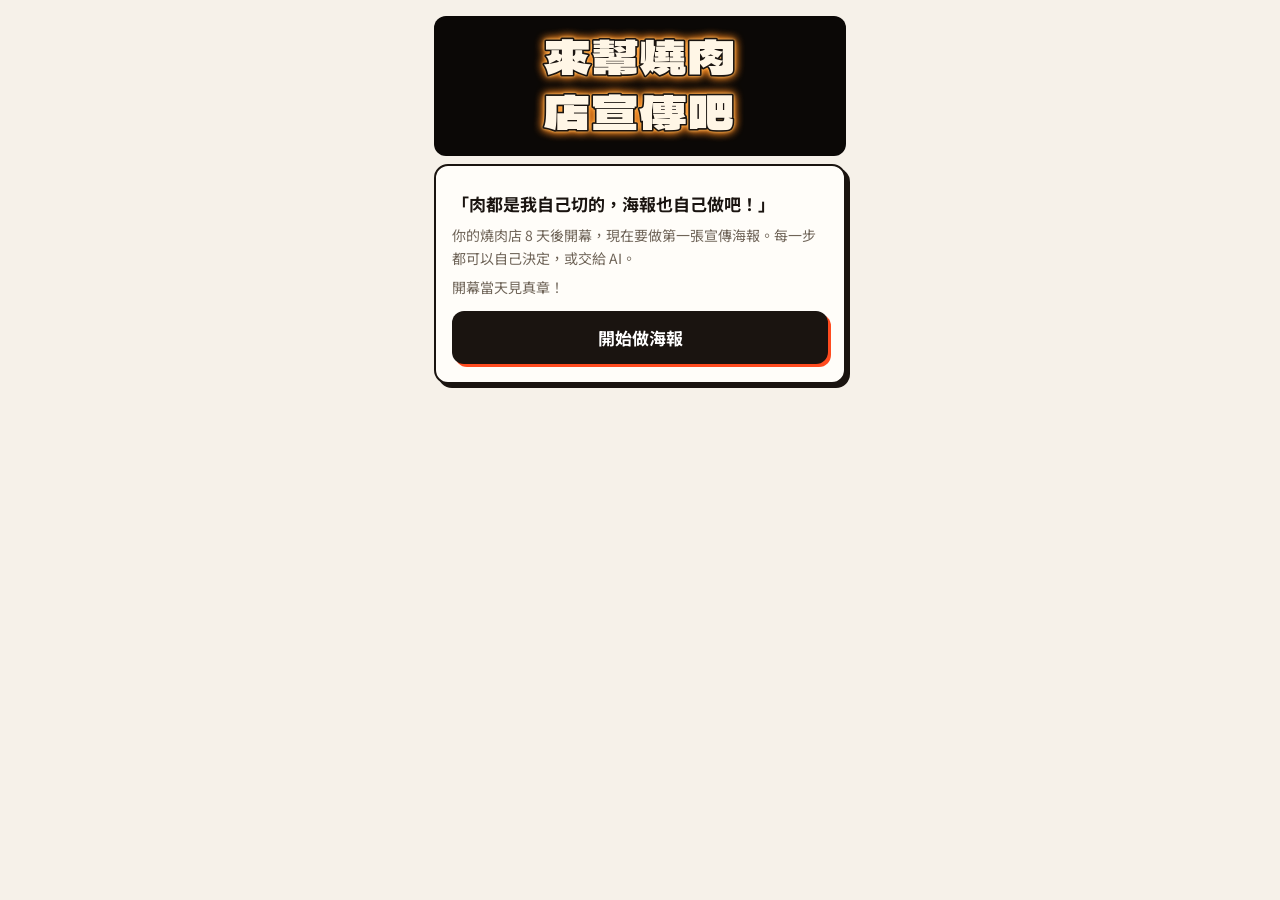
==== commit 5c9ad9f4: "燒肉版依總文件（Kiki 11/20 修改）更新到 v0.2 文字 - 開場：大標「來幫燒肉店宣傳吧」、內文「肉都是我自己切的，海報也自己做吧！」「開幕當天見真章！」 - 時間不夠的提示改成「時間不夠" ====
--- a/yakiniku/index.html
+++ b/yakiniku/index.html
@@ -3,10 +3,10 @@
 <head>
 <meta charset="utf-8">
 <meta name="viewport" content="width=device-width,initial-scale=1,maximum-scale=1">
-<title>我的第一張海報｜燒肉店</title>
-<meta name="description" content="7 天後開幕，做出你燒肉店的第一張海報。全部交給 AI 很快也很高級，但路人看得懂嗎？">
-<meta property="og:title" content="我的第一張海報｜燒肉店">
-<meta property="og:description" content="7 天後開幕，做出你燒肉店的第一張海報。全部交給 AI 很快也很高級，但路人看得懂嗎？">
+<title>來幫燒肉店宣傳吧｜海報遊戲</title>
+<meta name="description" content="8 天後開幕，做出你燒肉店的第一張海報。自己做，還是交給 AI？開幕當天見真章！">
+<meta property="og:title" content="來幫燒肉店宣傳吧｜海報遊戲">
+<meta property="og:description" content="8 天後開幕，做出你燒肉店的第一張海報。自己做，還是交給 AI？開幕當天見真章！">
 <meta property="og:image" content="https://merelhuang1989-source.github.io/y2k-poster-game/yakiniku/og.png">
 <meta property="og:url" content="https://merelhuang1989-source.github.io/y2k-poster-game/yakiniku/">
 <meta property="og:type" content="website">
@@ -37,6 +37,8 @@
 h2{font-size:22px;margin:0 0 6px;font-weight:900}
 p{line-height:1.65;margin:6px 0}
 .sub{color:var(--mute);font-size:14px}
+.cis{display:inline-block;margin:2px 0 8px;padding:5px 10px;border-radius:8px;background:#fff3e0;border:1.5px solid #ffb37a;font-size:13.5px;line-height:1.5}
+.cis b{color:#d13a12;margin-right:4px}
 .opts{display:grid;gap:10px;margin-top:14px}
 .opt{display:flex;gap:12px;align-items:center;text-align:left;width:100%;border:2px solid var(--line);background:#fff;border-radius:12px;padding:12px;font:inherit;color:inherit;cursor:pointer}
 .opt:active{transform:scale(.99)}
@@ -88,6 +90,8 @@
 .bigt{width:100%;margin:2px 0 8px;border-radius:12px;background:#0b0806;padding:4px 8px}.bigt svg{width:100%;height:100%;display:block;overflow:visible}
 .tools{display:flex;gap:6px;flex-wrap:wrap;margin-top:10px}
 .tools .chip{font-size:13px;padding:7px 11px}
+.tools.layers{align-items:center;margin-top:6px}
+.chip[disabled]{opacity:.35;cursor:not-allowed}
 .flash{position:fixed;inset:0;background:#0b0806f2;z-index:40;display:flex;flex-direction:column;align-items:center;justify-content:center;gap:14px;color:#fff}
 .flash .poster{width:min(78vw,340px)}
 .flash .cd{font-size:44px;font-family:Mantou}
@@ -161,7 +165,7 @@
    資料都在 DATA 區，要改文字或數值只改這一區。正本：Drive「海報遊戲_燒肉_總文件（唯一正本）」
    ========================================================= */
 const SURVEY_URL = 'https://ooopenlab.cc/preview/yyfDpRRFjwKCDO0Lup46'; // 問卷 C（目前是預覽網址）
-const START_DAYS = 7;
+const START_DAYS = 8;   // 11/20 Kiki：7 天不夠全部自己做到送印，改 8 天（Y2K 版仍是 7 天）
 const COLS = 12, ROWS = 15;          // 排版格線 12 欄 × 15 列（每格正方形）
 const TITLE_FONT = "Mantou";         // 標題：饅頭黑體（OFL）
 const BODY_FONT = "'Noto Sans TC'";  // 內文：思源黑體（Noto Sans TC）
@@ -174,9 +178,14 @@
   {id:'p5', file:'img/prod_tongs.webp', name:'夾起來的烤牛肉'},
   {id:'p6', file:'img/u_bowls.webp', name:'小菜和生肉片', photo:true},
 ];
-const AI_MEAT = 'img/ai_meat.webp';   // AI 自己想時放的「金光發亮的和牛」
-const AI_NAMES = ['炙・燒肉','焰・燒肉','燒肉・極','炭火・匠','燃・燒肉','焔・YAKINIKU','極上和牛'];
-const NAME_HINT = /燒|焼|肉|烤|炭|牛|豬|雞|串|網/;
+const AI_MEAT = 'img/ai_meat.webp';
+const MASCOTS = {
+  cow:   {label:'小牛印章', note:'店名配一隻只屬於你的小牛', file:'img/char_cow.webp'},
+  flame: {label:'火苗印章', note:'店名配一團只屬於你的小火苗', file:'img/char_flame.webp'},
+  tongs: {label:'夾子印章', note:'店名配一支只屬於你的燒烤夾', file:'img/char_tongs.webp'},
+};   // AI 自己想時放的「金光發亮的和牛」
+const AI_NAMES = ['炙・燒肉','焰・燒肉','燒肉・極','炭火・匠','燃・燒肉','熊哥燒肉','肉五花'];
+const NAME_HINT = /燒|焼|肉|烤|炭|牛|豬|雞|串/;
 
 // 背景純色（高彩度市場組；黑是 AI 預設）
 const BGS = {
@@ -186,18 +195,21 @@
   pink:  {label:'桃粉', bg:'#ff8fb1', ink:'#1a1410'},
   black: {label:'黑', bg:'#0b0806', ink:'#f6e7c8'},
 };
+// 看起來好吃（食慾）：依網路常見的顏色理論，看最後海報的背景色，加減在「一眼看懂」K
+// 注意：這是餐飲品牌的流行說法，實驗結果並不一致（結局頁會標明）
+const APPETITE = {red:6, yellow:4, black:0, pink:-4, green:-6};
 // 分數四項：K 一眼看懂、T 打中對的人、M 記得住、P 好看（只顯示不計分）
 const LOGOS = {
   gold:  {label:'金色火焰字', note:'跟 AI 圖最像的那種金亮字', fx:{P:8,M:2}},
-  cow:   {label:'小牛印章', note:'店名配一隻只屬於你的小牛', fx:{M:12}},
+  cow:   {label:'吉祥物印章', note:'', fx:{M:12}},   // 圖案每局隨機：小牛、火苗、夾子（見 MASCOTS）
   stamp: {label:'圓形店章', note:'像店章，小小的也認得出來', fx:{M:10,K:3}},
   ai:    {label:'交給 AI', note:'', fx:{M:-10,P:10}},
 };
 const PALETTES = {
   black: {label:'黑底＋金色', note:'AI 最常給的組合，看起來很高級', bg:'black', fx:{M:-6,P:6}},
-  red:   {label:'朱紅＋白字', note:'像炭火，遠遠就知道是吃的', bg:'red', fx:{M:8,T:5}},
-  yellow:{label:'檸檬黃＋黑字', note:'整條街最亮，晚上也顯眼', bg:'yellow', fx:{M:8,T:3}},
-  green: {label:'翠綠＋白字', note:'很跳，很少燒肉店用', bg:'green', fx:{M:10,T:-4,P:-4}},
+  red:   {label:'朱紅＋白字', note:'像炭火，大家都說紅色最開胃', bg:'red', fx:{M:8,T:5}},
+  yellow:{label:'檸檬黃＋黑字', note:'整條街最亮，也常聽說黃色開胃', bg:'yellow', fx:{M:8,T:3}},
+  green: {label:'翠綠＋白字', note:'很跳，很少燒肉店用，常被說不開胃', bg:'green', fx:{M:10,T:-4,P:-4}},
 };
 // 店名的字：赤提灯發光（白芯、黃芯），金箔是 AI 款
 const TITLE_STYLES = {
@@ -206,15 +218,15 @@
   gold: {label:'金箔金光', fill:'url(#goldG)', glow:'glowGold', fx:{K:-6,P:8}},
 };
 const BRIEF = [
-  {id:'A', label:'客群：附近上班族，下班想跟朋友聚餐', line:'下班，來烤一盤', fx:{T:20}},
-  {id:'B', label:'賣什麼：炭火燒肉、雙人套餐', line:'炭火燒肉・雙人套餐', fx:{K:18}},
-  {id:'C', label:'主打：本週厚切牛舌', line:'本週主打｜厚切牛舌', fx:{K:6,M:4}},
-  {id:'D', label:'價格：兩人一桌 $1,280', line:'兩人一桌 $1,280', fx:{T:10}},
-  {id:'E', label:'店的個性：每一塊肉都是老闆自己切的', line:'每一塊肉都是老闆自己切的', fx:{M:12,T:5}},
-  {id:'F', label:'地址＋營業時間', line:'民生路 ○○ 號｜17:00–24:00', fx:{K:3}},
-  {id:'G', label:'IG 帳號', line:'IG 搜尋店名', fx:{M:3}},
-  {id:'H', label:'開幕優惠：第二盤半價', line:'開幕第二盤半價', fx:{T:3}},
-  {id:'I', label:'熱門詞：「頂級」「極致」「炙燒美味」', line:'頂級享受・炙燒的極致美味', fx:{M:-8,P:5}},
+  {id:'A', label:'客群：附近上班族，下班想跟朋友聚餐', line:'下班，一起出來吃個燒肉吧！', fx:{T:20}},
+  {id:'B', label:'店的屬性', line:'炭火燒肉・雙人套餐', fx:{K:18}},
+  {id:'C', label:'主打商品', line:'本週主打｜厚切牛舌', fx:{K:6,M:4}},
+  {id:'D', label:'消費金額', line:'兩人一桌 $1,280', fx:{T:10}},
+  {id:'E', label:'店的調性', line:'每一塊肉都是老闆自己切的', fx:{M:12,T:5}},
+  {id:'F', label:'地址＋營業時間', line:'大觀路32號｜17:00–24:00', fx:{K:3}},
+  {id:'G', label:'訂位電話', line:'02-0000-0000', fx:{M:3}},
+  {id:'H', label:'開幕優惠', line:'開幕優惠！第二盤半價！', fx:{T:3}},
+  {id:'I', label:'行銷', line:'頂級享受・炙燒的極致美味', fx:{M:-8,P:5}},
 ];
 const AI_BRIEF = ['I','H'];
 
@@ -231,6 +243,7 @@
   {min:40, title:'一間店', text:'好像有點意思，但又沒有讓人想停下來。路人看到了，只是沒記住，也不太確定是不是給自己的。'},
   {min:0,  title:'看不懂', text:'很高級、很閃，可是沒人知道你在賣什麼。開幕那天，大家拍了照，然後走去隔壁。'},
 ];
+const APPETITE_NOTE = '流行說法：「紅、黃色促進食慾，藍、綠色抑制食慾」常見於餐飲品牌和網路文章。實驗結果其實並不一致，有一項 448 人的研究發現，食物放在紅、藍、白、灰背景上，想不想吃沒有差別（Schlintl 與 Schienle，2020，Frontiers in Psychology）。';
 const RESEARCH = {
   clutter:'Pieters、Wedel 與 Batra（2010，Journal of Marketing）：畫面細節塞太滿，會搶走大家對品牌的注意，也會降低好感。',
   product:'Pieters 與 Wedel（2004，Journal of Marketing）：圖像是平面廣告裡最能抓住目光的元素。肉的照片太小，等於沒放。',
@@ -243,7 +256,7 @@
 let S;
 function reset(){
   S = {
-    step:'intro', days:START_DAYS, luck:Math.round(Math.random()*10-5),
+    step:'intro', days:START_DAYS, mascot:shuffle(Object.keys(MASCOTS))[0], luck:Math.round(Math.random()*10-5),
     name:'', nameAI:null, aiNamePick:shuffle(AI_NAMES).slice(0,3),
     logo:null, palette:null, titleStyle:null, colorAI:null, bg:null,
     brief:new Set(), briefAI:null, products:new Set(['p1','p3']),
@@ -323,10 +336,10 @@
     const n=els.filter(e=>e.type==='sticker').length;
     P+=Math.min(16,n*2);
     if(n>=8){K-=15;flags.add('clutter')} else if(n>=4){K-=8;flags.add('clutter')}
-    const info=els.find(e=>e.type==='info');
-    if(info && items.length>4)K-=10;
+    if(els.filter(e=>e.type==='info').length>4)K-=10;   // 文字資訊超過 4 行
     if(!st.layoutSelf){M-=8;flags.add('distinct')}
-    if(st.bg==='black'){M-=4}
+    if(st.bg==='green'||st.bg==='pink'){M-=4}
+    K+=APPETITE[st.bg]||0;
   }
   if(st.tested)K+=5;
   if(st.exportJpg)K-=8;
@@ -339,7 +352,7 @@
 /* ===================== 海報 ===================== */
 function logoSVG(kind, name, ink){
   const ch=[...(name||'燒肉')].filter(c=>c.trim()&&!/[・·]/.test(c)).slice(0,2).join('');
-  if(kind==='cow') return `<svg viewBox="0 0 100 100"><circle cx="50" cy="50" r="45" fill="#fff6e6" stroke="${ink==='#ffffff'?'#1a1410':ink}" stroke-width="6"/><image href="img/char_cow.webp" x="16" y="20" width="68" height="60" preserveAspectRatio="xMidYMid meet"/></svg>`;
+  if(kind==='cow') return `<svg viewBox="0 0 100 100"><circle cx="50" cy="50" r="45" fill="#fff6e6" stroke="${ink==='#ffffff'?'#1a1410':ink}" stroke-width="6"/><image href="${MASCOTS[S.mascot||'cow'].file}" x="18" y="18" width="64" height="64" preserveAspectRatio="xMidYMid meet"/></svg>`;
   if(kind==='stamp') return `<svg viewBox="0 0 100 100"><circle cx="50" cy="50" r="43" fill="none" stroke="${ink}" stroke-width="6"/><circle cx="50" cy="50" r="35" fill="none" stroke="${ink}" stroke-width="2"/><text x="50" y="50" dy=".36em" text-anchor="middle" font-family="${TITLE_FONT}" font-size="${[...ch].length>1?28:40}" fill="${ink}">${esc(ch)}</text></svg>`;
   return `<svg viewBox="0 0 100 100"><g filter="url(#foil)"><use href="#s-flame" x="6" y="2" width="88" height="96" fill="url(#goldG)"/></g><text x="50" y="62" dy=".36em" text-anchor="middle" font-family="${TITLE_FONT}" font-size="24" fill="#2a1a06">${esc(ch)}</text></svg>`;
 }
@@ -358,7 +371,7 @@
     else if(e.type==='product'){const p=prodOf(e.pid); inner=`<img class="${p.photo?'ph':''}" src="${p.file}" alt="">`}
     else if(e.type==='aimeat') inner=`<img class="aiglow" src="${AI_MEAT}" alt="">`;
     else if(e.type==='sticker') inner=stickerSVG(e.sym);
-    else if(e.type==='info') inner=infoSVG(cx.lines, e, nb.ink);
+    else if(e.type==='info') inner=infoSVG(e.line!=null?[e.line]:cx.lines, e, nb.ink);
     const sel = opts.edit && S.sel===e.id;
     html+=`<div class="el ${e.type} ${sel?'sel':''}" data-id="${e.id}" style="${pos}">${inner}${sel?'<i class="hdl" data-hdl="1"></i>':''}</div>`;
   }
@@ -373,7 +386,9 @@
 }
 
 let uid=0;
-function aiLayout(name=S.name, st=S){
+// 一行一個文字物件：由下往上疊在左下角（9 欄寬、1 列高）
+function infoEls(lines){const n=lines.length;return lines.map((line,i)=>({id:++uid,type:'info',line,c:0,r:Math.max(0,15-n+i),w:9,h:1}))}
+function aiLayout(name=S.name, st=S, lines=briefLines()){
   const els=[]; const R=(c,r,w,h)=>({c,r,w,h});
   if(st.briefAI){
     els.push({id:++uid,type:'title',txt:'極上燒肉 YAKINIKU',...R(0,0,12,3)});
@@ -381,7 +396,7 @@
     [[0,3],[4,3],[8,3],[0,9],[4,10],[9,9]].forEach((p,i)=>els.push({id:++uid,type:'product',pid:PRODUCTS[i].id,...R(p[0],p[1],3,3)}));
     shuffle([[3,3],[7,4],[0,6],[10,7],[3,8],[8,8],[0,12],[10,12],[3,6],[7,6]]).forEach((p,i)=>els.push({id:++uid,type:'sticker',sym:STICKERS[i%STICKERS.length],...R(Math.min(p[0],10),p[1],2,2)}));
     els.push({id:++uid,type:'title',txt:name,...R(0,13,7,2)});
-    els.push({id:++uid,type:'info',...R(7,13,5,2)});
+    lines.forEach((line,i)=>els.push({id:++uid,type:'info',line,...R(7,Math.max(0,15-lines.length+i),5,1)}));
     return els;
   }
   els.push({id:++uid,type:'title',...R(0,0,12,3)});
@@ -390,7 +405,7 @@
   prods.forEach((pid,i)=>{const s=slots[i%slots.length];els.push({id:++uid,type:'product',pid,...R(...s)})});
   shuffle([[0,3],[10,3],[4,7],[10,9],[0,9],[7,3],[10,11],[0,11],[5,11],[8,11]]).slice(0,9)
     .forEach((p,i)=>els.push({id:++uid,type:'sticker',sym:STICKERS[i%STICKERS.length],...R(p[0],p[1],2,2)}));
-  els.push({id:++uid,type:'info',...R(0,12,9,3)});
+  infoEls(lines).forEach(e=>els.push(e));
   els.push({id:++uid,type:'logo',...R(9,12,3,3)});
   return els;
 }
@@ -400,24 +415,25 @@
   let d='';for(let i=0;i<START_DAYS;i++)d+=`<i class="${i>=S.days?'used':''}"></i>`;
   return `<div class="top"><div class="t">燒肉店・第一張海報</div><div class="days">開幕倒數 <b>${S.days}</b> 天<span class="dots">${d}</span></div></div>`;
 }
-function noTimeNote(cost){return canPay(cost)?'':`<p class="sub" style="color:#d13a12">開幕倒數不夠了，這一步只能交給 AI。</p>`}
+function noTimeNote(cost){return canPay(cost)?'':`<p class="sub" style="color:#d13a12">時間不夠了，這一步只能交給 AI。</p>`}
 const bigTitle=(t,ts='white',w=10,h=3)=>`<div class="bigt" style="aspect-ratio:${w}/${h}">${textSVG(t,w,h,{ts,maxLines:2})}</div>`;
 
 const V = {};
 V.intro = () => `
-  ${bigTitle('我的第一張海報','white',10,3.4)}
+  ${bigTitle('來幫燒肉店宣傳吧','white',10,3.4)}
   <div class="card">
-    <p style="font-size:17px;font-weight:700">「現在 AI 這麼方便，我也來開一間燒肉店吧！」</p>
-    <p class="sub">你的店 7 天後開幕，現在要做第一張宣傳海報。每一步都可以自己決定，或交給 AI。自己做比較花時間，交給 AI 很快，而且看起來都很高級。</p>
-    <p class="sub">開幕那天，路人只會看你的海報 3 秒。</p>
+    <p style="font-size:17px;font-weight:700">「肉都是我自己切的，海報也自己做吧！」</p>
+    <p class="sub">你的燒肉店 ${START_DAYS} 天後開幕，現在要做第一張宣傳海報。每一步都可以自己決定，或交給 AI。</p>
+    <p class="sub">開幕當天見真章！</p>
     <button class="btn" data-go="name">開始做海報</button>
   </div>`;
 V.name = () => `
   <div class="card">
     <div class="step">STEP 1／7　店名</div>
-    <h2>你的店叫什麼？</h2>
+    <h2>你的店名要叫什麼？</h2>
+    <div class="cis"><b>品牌識別 1／3・名字</b>客人記住你的第一步，是叫得出你的名字。</div>
     <p class="sub">好記、念得出來，最好一聽就知道賣什麼。</p>
-    <input type="text" id="nm" maxlength="12" placeholder="例如：阿明燒肉" value="${S.nameAI?'':esc(S.name)}">
+    <input type="text" id="nm" maxlength="12" placeholder="例如：火火燒肉" value="${S.nameAI?'':esc(S.name)}">
     <button class="btn" data-act="nameSelf" ${canPay(1)?'':'disabled'}>用這個名字 <span class="cost">−1 天</span></button>
     ${noTimeNote(1)}
     <div class="label">或是讓 AI 取一個（不花時間）</div>
@@ -433,8 +449,9 @@
 V.logo = () => `<div class="card">
     <div class="step">STEP 2／7　Logo</div>
     <h2>「${esc(S.name)}」的 Logo</h2>
+    <div class="cis"><b>品牌識別 2／3・記號</b>名字之外，再給客人一個圖案，看一眼就認得。</div>
     <p class="sub">之後每一張圖都會放它。它是客人認出你的記號。</p>
-    <div class="opts">${['gold','cow','stamp'].map(k=>optBtn('logo',k,LOGOS[k].label,LOGOS[k].note,1,`<div style="background:${BGS.red.bg};width:100%;height:100%;padding:8px">${logoSVG(k,S.name,'#ffffff')}</div>`)).join('')}</div>
+    <div class="opts">${['gold','cow','stamp'].map(k=>optBtn('logo',k,k==='cow'?MASCOTS[S.mascot].label:LOGOS[k].label,k==='cow'?MASCOTS[S.mascot].note:LOGOS[k].note,1,`<div style="background:${BGS.red.bg};width:100%;height:100%;padding:8px">${logoSVG(k,S.name,'#ffffff')}</div>`)).join('')}</div>
     ${noTimeNote(1)}
     <button class="btn ai" data-act="logo" data-v="ai">交給 AI 幫我做 ✨ <span class="cost ai">不花時間</span></button>
   </div>`;
@@ -443,6 +460,7 @@
   return `<div class="card">
     <div class="step">STEP 3／7　顏色和字</div>
     <h2>店的顏色</h2>
+    <div class="cis"><b>品牌識別 3／3・代表色</b>同一組顏色一直用，客人遠遠看到就知道是你。</div>
     <div class="opts">${Object.keys(PALETTES).map(k=>`<button class="opt ${S._pal===k?'sel':''}" data-act="pickPal" data-v="${k}"><div class="pv" style="background:${BGS[PALETTES[k].bg].bg}"></div><div class="tx"><b>${PALETTES[k].label}</b><small>${PALETTES[k].note}</small></div></button>`).join('')}</div>
     <div class="label">店名的字（饅頭黑體，像巷口亮著的燈籠招牌）</div>
     <div class="chips">${Object.keys(TITLE_STYLES).map(k=>`<button class="chip ${S._ts===k?'on':''}" data-act="pickTs" data-v="${k}">${TITLE_STYLES[k].label}</button>`).join('')}</div>
@@ -455,9 +473,9 @@
 V.brief = () => `
   <div class="card">
     <div class="step">STEP 4／7　給 AI 的需求單</div>
-    <h2>你要告訴 AI 什麼？</h2>
+    <h2>你要放上什麼資訊？</h2>
     <p class="sub">勾選的內容，AI 會寫進海報。AI 只知道你告訴它的事。</p>
-    <div class="chips">${BRIEF.map(b=>`<button class="chip ${S.brief.has(b.id)?'on':''}" data-act="brief" data-v="${b.id}">${b.label}</button>`).join('')}</div>
+    <div class="chips">${BRIEF.map(b=>`<button class="chip ${S.brief.has(b.id)?'on':''}" data-act="brief" data-v="${b.id}">${b.label.includes('：')?b.label:`${b.label}：${b.line}`}</button>`).join('')}</div>
     <div class="label">海報上要放哪些菜？（已選 ${S.products.size} 樣）</div>
     <div class="prods">${PRODUCTS.map(p=>`<div class="prod ${S.products.has(p.id)?'on':''}" data-act="prod" data-v="${p.id}"><img class="${p.photo?'ph':''}" src="${p.file}" alt="">${p.name}</div>`).join('')}</div>
     <button class="btn" data-act="briefSelf" ${S.brief.size&&S.products.size&&canPay(1)?'':'disabled'}>送出需求單 <span class="cost">−1 天</span></button>
@@ -468,8 +486,8 @@
 function genDone(){
   const n=S.elements.filter(e=>e.type==='sticker').length;
   const msg = S.briefAI
-    ? '完成！我做了一張超高級的燒肉海報：黑底、金光、一塊會發光的和牛，標題寫「極上燒肉 YAKINIKU」，六道菜全放上去了，現在很流行這種風格喔 ✨（店名我放在最下面）'
-    : `完成！我幫你加了 ${n} 個金色火花，還把你給的 ${briefLines().length} 項資訊都放進去了。很吸睛吧？✨`;
+    ? '完成！我做了一張超高級的燒肉海報：黑底、金光、一塊會發光的和牛，標題寫「極上燒肉 YAKINIKU」，六道菜全放上去了，現在很流行這種風格喔（店名我放在最下面）'
+    : `完成！我幫你加了 ${n} 個金色火花，還把你給的 ${briefLines().length} 項資訊都放進去了。`;
   $('#genbox').innerHTML = `${renderPoster(S.elements)}<div class="ai-say"><div class="who">AI</div><div class="bubble">${msg}</div></div><button class="btn" data-go="layout">下一步</button>`;
 }
 V.layout = () => `
@@ -487,14 +505,15 @@
   const inPoster=new Set(S.elements.filter(e=>e.type==='product').map(e=>e.pid));
   return `<div class="card">
     <div class="step">STEP 6／7　自己排版</div>
-    <p class="sub" style="margin-top:0">點一下選取，拖動移動，拉右下角的圓點放大縮小。字也可以放大。</p>
+    <p class="sub" style="margin-top:0">點一下選取，拖動移動，拉右下角的圓點放大縮小。字也可以放大。被蓋住的東西，用「圖層」按鈕移上來。</p>
     <div id="edwrap">${renderPoster(S.elements,{edit:true,id:'edposter'})}</div>
-    <div class="tools">${sel?`<button class="chip" data-act="grow">＋ 放大</button><button class="chip" data-act="shrink">－ 縮小</button>${sel.type==='title'&&(!sel.txt||sel.txt===S.name)?'':'<button class="chip" data-act="del">刪掉</button>'}`:'<span class="sub" style="font-size:13px">先點選海報上的一樣東西</span>'}</div>
+    <div class="tools">${sel?`<button class="chip" data-act="grow">＋ 放大</button><button class="chip" data-act="shrink">－ 縮小</button>${sel.type==='title'&&(!sel.txt||sel.txt===S.name)?'':'<button class="chip" data-act="del">刪掉</button>'}</div>
+    <div class="tools layers"><span class="sub" style="font-size:13px">圖層 ${layerNo(sel)}／${S.elements.length}</span><button class="chip" data-act="layer" data-v="top" ${layerNo(sel)===S.elements.length?'disabled':''}>⤒ 最上</button><button class="chip" data-act="layer" data-v="up" ${layerNo(sel)===S.elements.length?'disabled':''}>↑ 上移</button><button class="chip" data-act="layer" data-v="down" ${layerNo(sel)===1?'disabled':''}>↓ 下移</button><button class="chip" data-act="layer" data-v="bottom" ${layerNo(sel)===1?'disabled':''}>⤓ 最下</button>`:'<span class="sub" style="font-size:13px">先點選海報上的一樣東西</span>'}</div>
     <div class="label">背景顏色</div>
     <div class="chips">${Object.keys(BGS).map(k=>`<button class="chip sw ${S.bg===k?'on':''}" data-act="bg" data-v="${k}"><i style="background:${BGS[k].bg}"></i>${BGS[k].label}</button>`).join('')}</div>
     <div class="label">菜（點一下放進去或拿掉）</div>
     <div class="prods">${PRODUCTS.map(p=>`<div class="prod ${inPoster.has(p.id)?'on':''}" data-act="togProd" data-v="${p.id}"><img class="${p.photo?'ph':''}" src="${p.file}" alt="">${p.name}</div>`).join('')}</div>
-    <div class="chips"><button class="chip" data-act="addSticker">＋ 加一個金色火花</button>${S.elements.some(e=>e.type==='info')?'':'<button class="chip" data-act="addInfo">＋ 放回文字資訊</button>'}${S.elements.some(e=>e.type==='logo')?'':'<button class="chip" data-act="addLogo">＋ 放回 Logo</button>'}</div>
+    <div class="chips"><button class="chip" data-act="addSticker">＋ 加一個金色火花</button>${missingLines().length?'<button class="chip" data-act="addInfo">＋ 放回文字資訊</button>':''}${S.elements.some(e=>e.type==='logo')?'':'<button class="chip" data-act="addLogo">＋ 放回 Logo</button>'}</div>
     <button class="btn" data-act="layoutDone">排好了</button>
   </div>`;
 };
@@ -523,7 +542,7 @@
   <div class="card">
     <div class="step">送印＋張貼</div>
     <h2>要交什麼檔案給印刷廠？</h2>
-    <p class="sub">海報要印成 A2 貼在店門口，另外做一條橫幅。</p>
+    <p class="sub">海報要印成 A2 貼在店門口。</p>
     <div class="opts">
       ${optBtn('exp','layer','整理分層檔給印刷廠','字和圖分開、尺寸正確，印大也清楚',1)}
       ${optBtn('exp','jpg','直接存 JPG 送印','最快，印刷廠會自己放大',0)}
@@ -531,8 +550,9 @@
     ${noTimeNote(1)}
   </div>`;
 function twinPoster(name){
-  const els=aiLayout(name,{briefAI:false,products:new Set(['p1','p3','p4'])});
-  return renderPoster(els,{ctx:{name, bg:'black', ts:'gold', lines:['頂級享受・炙燒的極致美味','開幕第二盤半價'], logo:'gold'}});
+  const lines=['頂級享受・炙燒的極致美味','開幕優惠！第二盤半價！'];
+  const els=aiLayout(name,{briefAI:false,products:new Set(['p1','p3','p4'])},lines);
+  return renderPoster(els,{ctx:{name, bg:'black', ts:'gold', lines, logo:'gold'}});
 }
 V.end = () => {
   const sc=scores(); const end=ENDINGS.find(e=>sc.total>=e.min);
@@ -555,7 +575,7 @@
     <div class="tape">${renderPoster(S.elements,{id:'final'})}</div>
     <p style="margin-top:12px">${end.text}</p>
     <div class="gap">${gapLine}</div>
-    ${m('一眼看懂',sc.K,'3 秒內知道你在賣什麼嗎？（占 40%）')}
+    ${m('一眼看懂',sc.K,`3 秒內知道你在賣什麼嗎？（占 40%）<br>其中「看起來好吃」（背景用${BGS[S.bg||'black'].label}）：${(APPETITE[S.bg||'black']>0?'+':'')+APPETITE[S.bg||'black']}`)}
     ${m('打中對的人',sc.T,'想吸引的客群會覺得「這是給我的」嗎？（占 30%）')}
     ${m('記得住',sc.M,'會不會跟隔壁撞臉？（占 30%）')}
     ${m('好看',sc.P,'只顯示，不計分','pretty')}
@@ -567,15 +587,15 @@
     <ul class="log">${S.log.map(l=>`<li><span>${l.step}</span><span class="${l.who==='me'?'me':'ai'}">${l.who==='me'?'你決定':'交給 AI'}：${esc(l.what)}</span></li>`).join('')}</ul>
     <p class="sub">用掉 ${START_DAYS-S.days} 天，剩 ${S.days} 天。</p>
     <div class="label">這些判定的根據</div>
-    <div class="research">${research.slice(0,3).map(r=>`<p>・${r}</p>`).join('')}</div>
+    <div class="research">${research.slice(0,3).map(r=>`<p>・${r}</p>`).join('')}<p style="color:#8a6a3a">・${APPETITE_NOTE}</p></div>
   </div>
   <div class="card" style="margin-top:12px;text-align:center">
-    <p style="font-size:17px;font-weight:700">如果街上每張海報都長這樣，<br>這是你想要的世界嗎？</p>
+    <p style="font-size:17px;font-weight:700">如果每張海報都長這樣，<br>這是你想要的世界嗎？</p>
     <a class="btn" href="${SURVEY_URL}" target="_blank" rel="noopener" style="text-decoration:none">回答問卷（約 2 分鐘）</a>
     <div class="row"><button class="btn ghost" data-act="copy">複製遊戲連結</button><button class="btn ghost" data-act="again">再玩一次</button></div>
     <p class="sub" style="font-size:12.5px">想分享結果，截圖這一頁就可以。</p>
   </div>
-  <div class="foot">試作版 v0.1｜畢業製作《這是你想要的世界嗎？》<br>圖：Kiki 以 AI 生成、Unsplash｜字體：饅頭黑體 Mantou Sans（SIL OFL 1.1）、思源黑體 Noto Sans TC（SIL OFL 1.1）</div>`;
+  <div class="foot">試作版 v0.2｜畢業製作《這是你想要的世界嗎？》</div>`;
 };
 
 /* ===================== 流程 ===================== */
@@ -593,7 +613,7 @@
   if(S.step==='editor')bindEditor();
   if(S.step==='gen'&&S.elements.length)genDone();
 }
-function autoAI(stepLabel){toast(`開幕倒數用完了，${stepLabel}交給 AI。`)}
+function autoAI(stepLabel){toast(`時間不夠了，${stepLabel}交給 AI。`)}
 function applyAIColor(){S.palette='black';S.titleStyle='gold';S.bg='black';S.colorAI=true}
 
 app.addEventListener('click', e=>{
@@ -603,7 +623,7 @@
   switch(a){
     case 'nameSelf':{const n=$('#nm').value.trim(); if(!n){toast('先輸入店名');return} S.name=n;S.nameAI=false;spend(1);logStep('店名','me',n);go('logo');break}
     case 'nameAI': S.name=v;S.nameAI=true;logStep('店名','ai',v);toast(`Threads 上已經有 12 家叫「${v}」的店⋯⋯`);go('logo');break;
-    case 'logo': S.logo=v; if(v!=='ai'){spend(1);logStep('Logo','me',LOGOS[v].label)}else logStep('Logo','ai','金色火焰字'); go('color');break;
+    case 'logo': S.logo=v; if(v!=='ai'){spend(1);logStep('Logo','me',v==='cow'?MASCOTS[S.mascot].label:LOGOS[v].label)}else logStep('Logo','ai','金色火焰字'); go('color');break;
     case 'pickPal': S._pal=v; render(); break;
     case 'pickTs': S._ts=v; render(); break;
     case 'colorSelf': S.palette=S._pal;S.titleStyle=S._ts;S.bg=PALETTES[S._pal].bg;S.colorAI=false;spend(1);logStep('顏色和字','me',`${PALETTES[S._pal].label}・${TITLE_STYLES[S._ts].label}`);go('brief');break;
@@ -615,11 +635,15 @@
     case 'layoutSelf': spend(2);S.layoutSelf=true;go('editor');break;
     case 'layoutAI': S.layoutSelf=false;logStep('排版','ai','直接用 AI 版');go('test');break;
     case 'grow': case 'shrink': resizeSel(a==='grow'?1:-1);break;
+    case 'layer': moveLayer(v); break;
     case 'del': S.elements=S.elements.filter(x=>x.id!==S.sel);S.sel=null;render();break;
     case 'bg': S.bg=v; render(); break;
     case 'togProd':{const ex=S.elements.find(x=>x.type==='product'&&x.pid===v); if(ex)S.elements=S.elements.filter(x=>x!==ex); else addProduct(v); render();break}
     case 'addSticker': S.elements.push({id:++uid,type:'sticker',sym:STICKERS[Math.floor(Math.random()*STICKERS.length)],c:10,r:0,w:2,h:2});render();break;
-    case 'addInfo': S.elements.push({id:++uid,type:'info',c:0,r:12,w:9,h:3});render();break;
+    case 'addInfo':{ // 放回的每一行，找左下角還沒被文字占用的那一列
+      const used=r=>S.elements.some(x=>x.type==='info'&&r>=x.r&&r<x.r+x.h);
+      for(const line of missingLines()){let r=14;while(r>0&&used(r))r--;S.elements.push({id:++uid,type:'info',line,c:0,r,w:9,h:1})}
+      render();break}
     case 'addLogo': S.elements.push({id:++uid,type:'logo',c:9,r:12,w:3,h:3});render();break;
     case 'layoutDone': logStep('排版','me','自己調整版面'); if(S.tested){S.testResult=runTest();go('testResult')} else go('test'); break;
     case 'testGo': spend(1);S.tested=true;flashTest();break;
@@ -630,6 +654,15 @@
     case 'copy': try{navigator.clipboard.writeText(location.href).then(()=>toast('已複製連結'),()=>toast('請手動複製網址'))}catch(err){toast('請手動複製網址')} break;
   }
 });
+// 圖層：S.elements 的順序就是上下順序，越後面越上層（1 是最下層）
+function layerNo(e){return S.elements.indexOf(e)+1}
+function moveLayer(dir){
+  const i=S.elements.findIndex(x=>x.id===S.sel); if(i<0)return;
+  const els=S.elements, [e]=els.splice(i,1);
+  const j = dir==='top'?els.length : dir==='bottom'?0 : dir==='up'?Math.min(els.length,i+1) : Math.max(0,i-1);
+  els.splice(j,0,e); render();
+}
+function missingLines(){const have=new Set(S.elements.filter(e=>e.type==='info').map(e=>e.line));return briefLines().filter(l=>!have.has(l))}
 function addProduct(pid){
   const taken=S.elements.filter(x=>x.type==='product').length;
   const spots=[[0,3,6,6],[6,5,6,6],[3,4,6,6],[0,9,5,4]];
@@ -642,7 +675,9 @@
 function resizeSel(d){
   const e=S.elements.find(x=>x.id===S.sel); if(!e)return;
   const step=2*d;
-  if(e.type==='title'||e.type==='info'){ // 字：等比例放大；寬已經滿版時改成加高
+  if(e.type==='info'){ // 一行字：放大＝加寬加高，字跟著變大
+    e.w+=step; e.h+=d;
+  } else if(e.type==='title'){ // 字：等比例放大；寬已經滿版時改成加高
     if(d>0&&e.w>=COLS){e.h+=1}
     else {const k=(e.w+step)/e.w; e.w+=step; e.h=Math.max(1,Math.round(e.h*k));}
   } else { e.w+=step; e.h+=step; }
@@ -658,7 +693,6 @@
     const cell=P.getBoundingClientRect().width/COLS;
     drag={e,el,sx:ev.clientX,sy:ev.clientY,c:e.c,r:e.r,w:e.w,h:e.h,cell,mode:ev.target.dataset.hdl?'size':'move'};
     el.setPointerCapture(ev.pointerId); ev.preventDefault();
-    S.elements=S.elements.filter(x=>x!==e);S.elements.push(e);
   });
   P.addEventListener('pointermove',ev=>{
     if(!drag)return;
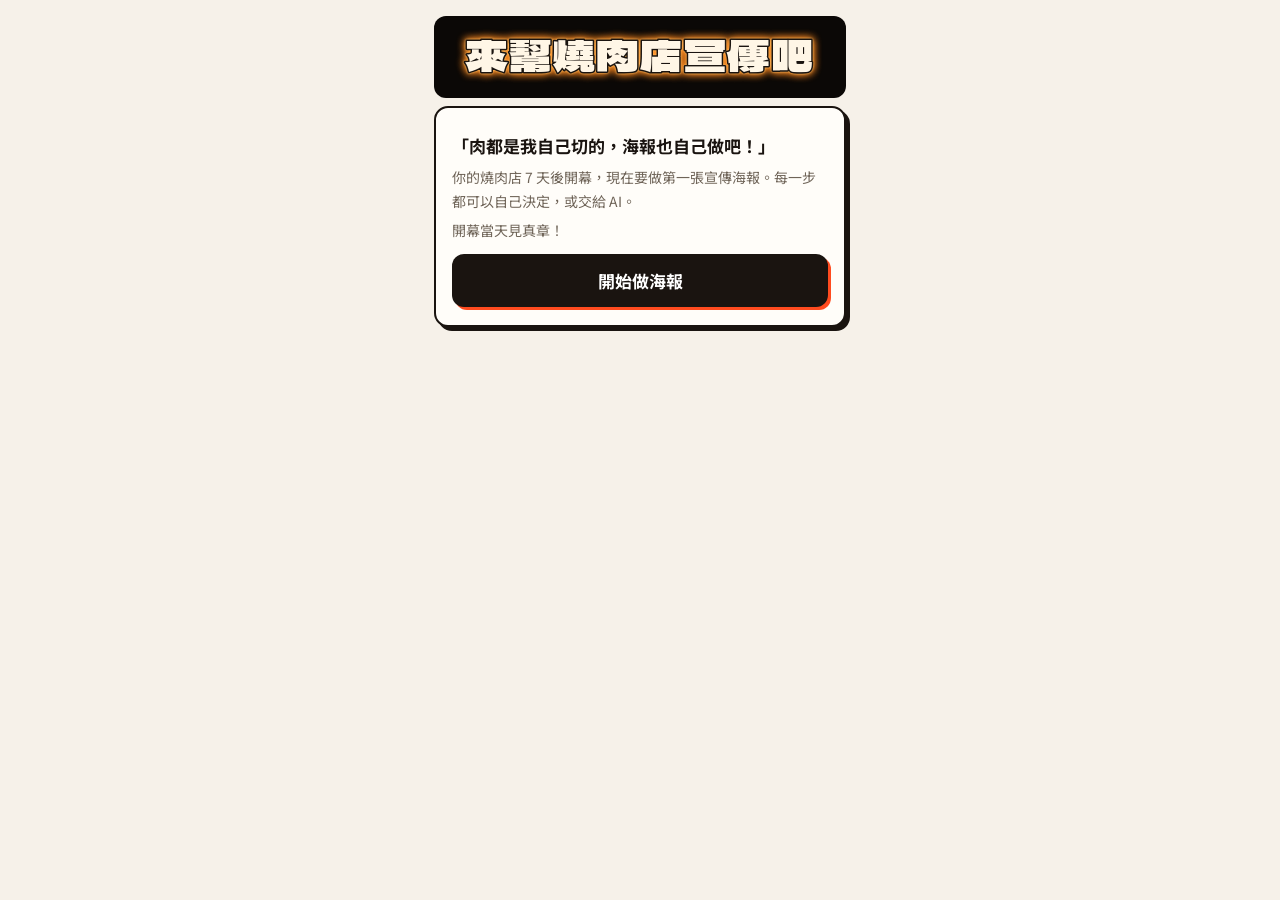
==== commit 6978ded8: "燒肉版：新問卷連結、改回 7 天、找人看不扣天、拿掉結局頁好看條、首頁標題一行 - 問卷按鈕改連 https://ooopenlab.cc/preview/edcbHSXGVao2SrowGIq1 -" ====
--- a/yakiniku/index.html
+++ b/yakiniku/index.html
@@ -4,11 +4,11 @@
 <meta charset="utf-8">
 <meta name="viewport" content="width=device-width,initial-scale=1,maximum-scale=1">
 <title>來幫燒肉店宣傳吧｜海報遊戲</title>
-<meta name="description" content="8 天後開幕，做出你燒肉店的第一張海報。自己做，還是交給 AI？開幕當天見真章！">
+<meta name="description" content="7 天後開幕，做出你燒肉店的第一張海報。自己做，還是交給 AI？開幕當天見真章！">
 <meta property="og:title" content="來幫燒肉店宣傳吧｜海報遊戲">
-<meta property="og:description" content="8 天後開幕，做出你燒肉店的第一張海報。自己做，還是交給 AI？開幕當天見真章！">
-<meta property="og:image" content="https://merelhuang1989-source.github.io/y2k-poster-game/yakiniku/og.png">
-<meta property="og:url" content="https://merelhuang1989-source.github.io/y2k-poster-game/yakiniku/">
+<meta property="og:description" content="7 天後開幕，做出你燒肉店的第一張海報。自己做，還是交給 AI？開幕當天見真章！">
+<meta property="og:image" content="https://poster-game.whatworld.workers.dev/yakiniku/og.png">
+<meta property="og:url" content="https://poster-game.whatworld.workers.dev/yakiniku/">
 <meta property="og:type" content="website">
 <meta name="twitter:card" content="summary_large_image">
 <link rel="icon" href="data:,">
@@ -164,8 +164,8 @@
    我的第一張海報｜燒肉店  試作 v0.1（沿用 Y2K 版 v0.2 的玩法）
    資料都在 DATA 區，要改文字或數值只改這一區。正本：Drive「海報遊戲_燒肉_總文件（唯一正本）」
    ========================================================= */
-const SURVEY_URL = 'https://ooopenlab.cc/preview/yyfDpRRFjwKCDO0Lup46'; // 問卷 C（目前是預覽網址）
-const START_DAYS = 8;   // 11/20 Kiki：7 天不夠全部自己做到送印，改 8 天（Y2K 版仍是 7 天）
+const SURVEY_URL = 'https://ooopenlab.cc/preview/edcbHSXGVao2SrowGIq1'; // 問卷 C（目前是預覽網址）
+const START_DAYS = 7;   // 11/20 Kiki：改回 7 天；找人看不扣天數，全部自己做到分層檔送印剛好用完
 const COLS = 12, ROWS = 15;          // 排版格線 12 欄 × 15 列（每格正方形）
 const TITLE_FONT = "Mantou";         // 標題：饅頭黑體（OFL）
 const BODY_FONT = "'Noto Sans TC'";  // 內文：思源黑體（Noto Sans TC）
@@ -416,11 +416,11 @@
   return `<div class="top"><div class="t">燒肉店・第一張海報</div><div class="days">開幕倒數 <b>${S.days}</b> 天<span class="dots">${d}</span></div></div>`;
 }
 function noTimeNote(cost){return canPay(cost)?'':`<p class="sub" style="color:#d13a12">時間不夠了，這一步只能交給 AI。</p>`}
-const bigTitle=(t,ts='white',w=10,h=3)=>`<div class="bigt" style="aspect-ratio:${w}/${h}">${textSVG(t,w,h,{ts,maxLines:2})}</div>`;
+const bigTitle=(t,ts='white',w=10,h=3,maxLines=2)=>`<div class="bigt" style="aspect-ratio:${w}/${h}">${textSVG(t,w,h,{ts,maxLines})}</div>`;
 
 const V = {};
 V.intro = () => `
-  ${bigTitle('來幫燒肉店宣傳吧','white',10,3.4)}
+  ${bigTitle('來幫燒肉店宣傳吧','white',10,2,1)}
   <div class="card">
     <p style="font-size:17px;font-weight:700">「肉都是我自己切的，海報也自己做吧！」</p>
     <p class="sub">你的燒肉店 ${START_DAYS} 天後開幕，現在要做第一張宣傳海報。每一步都可以自己決定，或交給 AI。</p>
@@ -523,9 +523,8 @@
     <h2>開幕前，要先找人看看嗎？</h2>
     <p class="sub">找 3 個路過的人，每人只看 3 秒，問他們「這間店在賣什麼？」。設計師朋友也會給你一句話。</p>
     ${renderPoster(S.elements)}
-    <div class="row"><button class="btn" data-act="testGo" ${canPay(1)?'':'disabled'}>找人看 3 秒 <span class="cost">−1 天</span></button>
+    <div class="row"><button class="btn" data-act="testGo">找人看 3 秒 <span class="cost ai">不花時間</span></button>
     <button class="btn ghost" data-act="testSkip">不用，直接送印</button></div>
-    ${noTimeNote(1)}
   </div>`;
 V.testResult = () => {
   const r=S.testResult;
@@ -578,7 +577,6 @@
     ${m('一眼看懂',sc.K,`3 秒內知道你在賣什麼嗎？（占 40%）<br>其中「看起來好吃」（背景用${BGS[S.bg||'black'].label}）：${(APPETITE[S.bg||'black']>0?'+':'')+APPETITE[S.bg||'black']}`)}
     ${m('打中對的人',sc.T,'想吸引的客群會覺得「這是給我的」嗎？（占 30%）')}
     ${m('記得住',sc.M,'會不會跟隔壁撞臉？（占 30%）')}
-    ${m('好看',sc.P,'只顯示，不計分','pretty')}
   </div>
   ${aiLook?`<div class="card" style="margin-top:12px"><h2 style="font-size:18px">同一天開幕的隔壁兩家</h2><p class="sub">他們也請 AI 做了海報。</p>
     <div class="twins"><div>${renderPoster(S.elements)}<div class="cap">你</div></div>${twinNames.map((n,i)=>`<div>${twinPoster(n)}<div class="cap">${i?'再隔壁':'隔壁'}</div></div>`).join('')}</div></div>`:''}
@@ -646,7 +644,7 @@
       render();break}
     case 'addLogo': S.elements.push({id:++uid,type:'logo',c:9,r:12,w:3,h:3});render();break;
     case 'layoutDone': logStep('排版','me','自己調整版面'); if(S.tested){S.testResult=runTest();go('testResult')} else go('test'); break;
-    case 'testGo': spend(1);S.tested=true;flashTest();break;
+    case 'testGo': S.tested=true;flashTest();break;
     case 'testSkip': logStep('給別人看','ai','沒找人看');go('export');break;
     case 'revise': spend(1);S.revised=true;S.layoutSelf=true;go('editor');break;
     case 'exp': S.exportJpg = v==='jpg'; if(v==='layer'){spend(1);logStep('送印','me','分層檔')}else logStep('送印','ai','直接存 JPG'); go('end');break;
